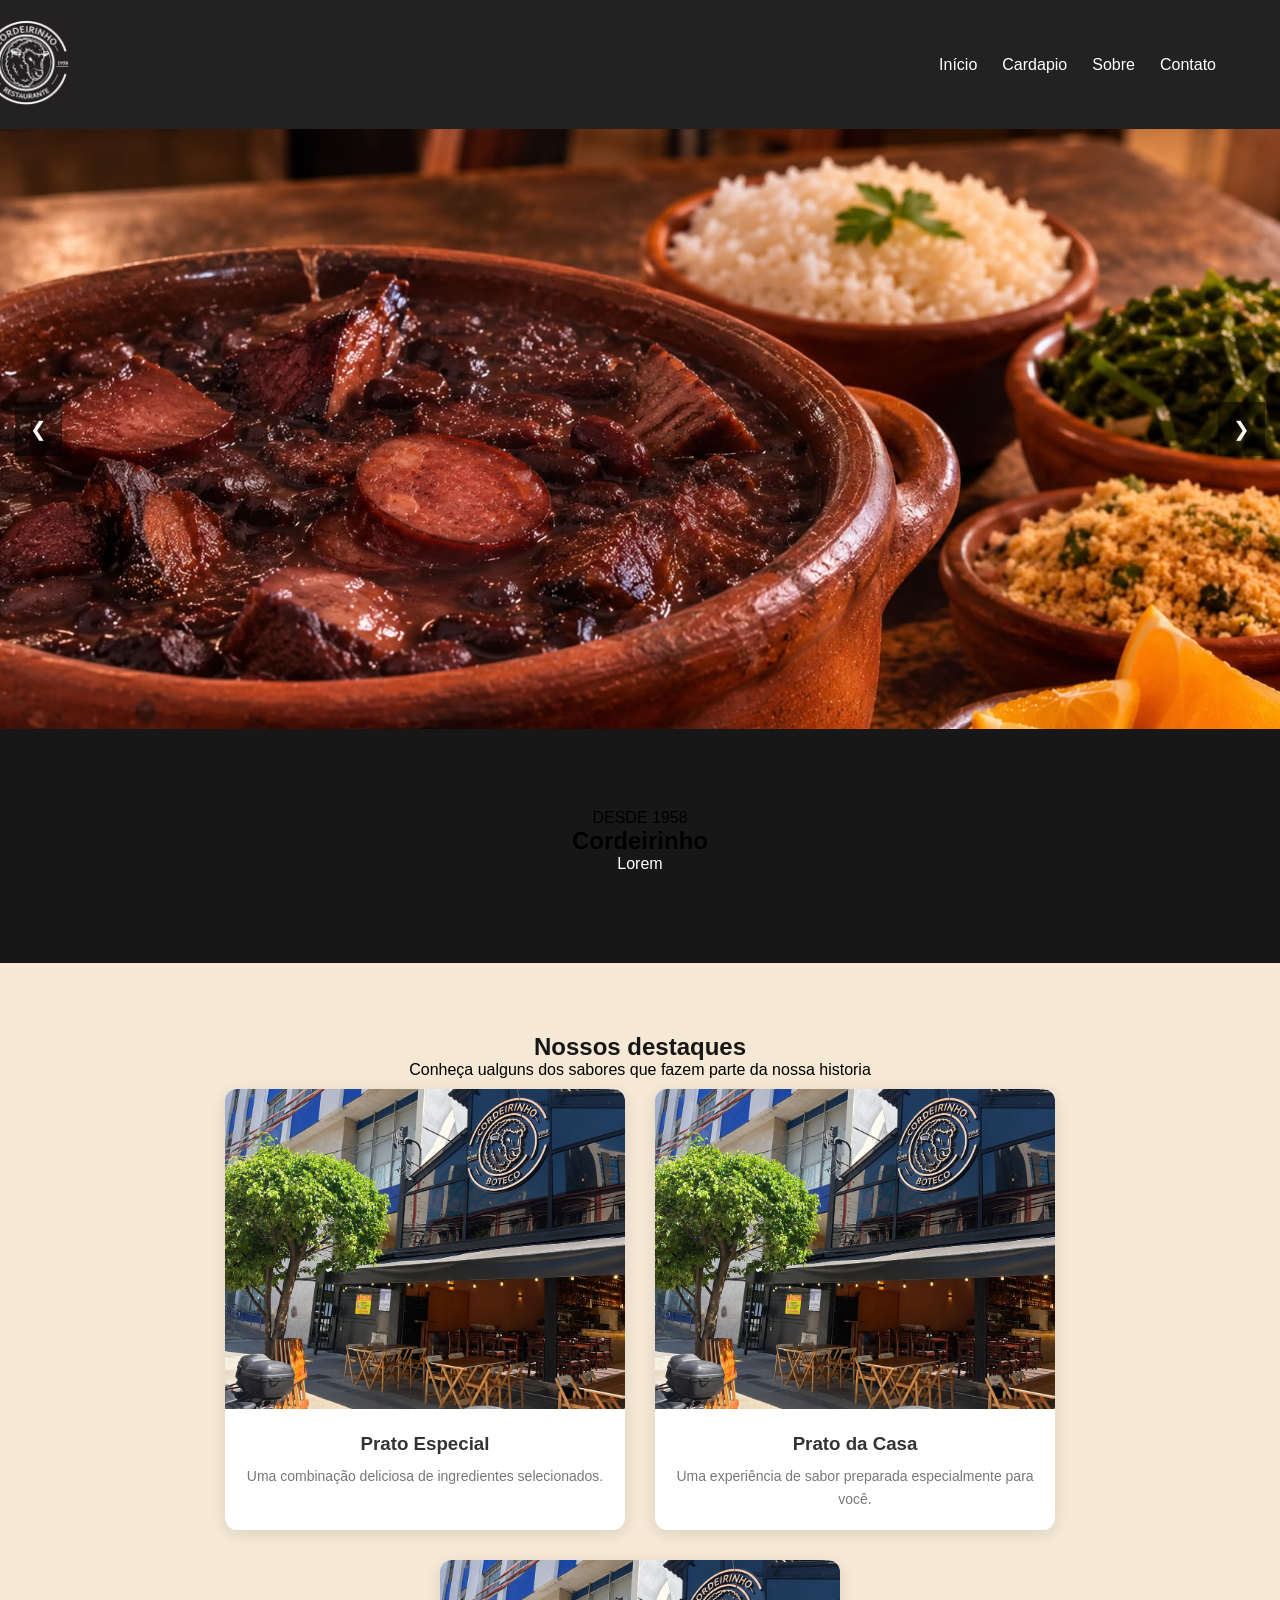
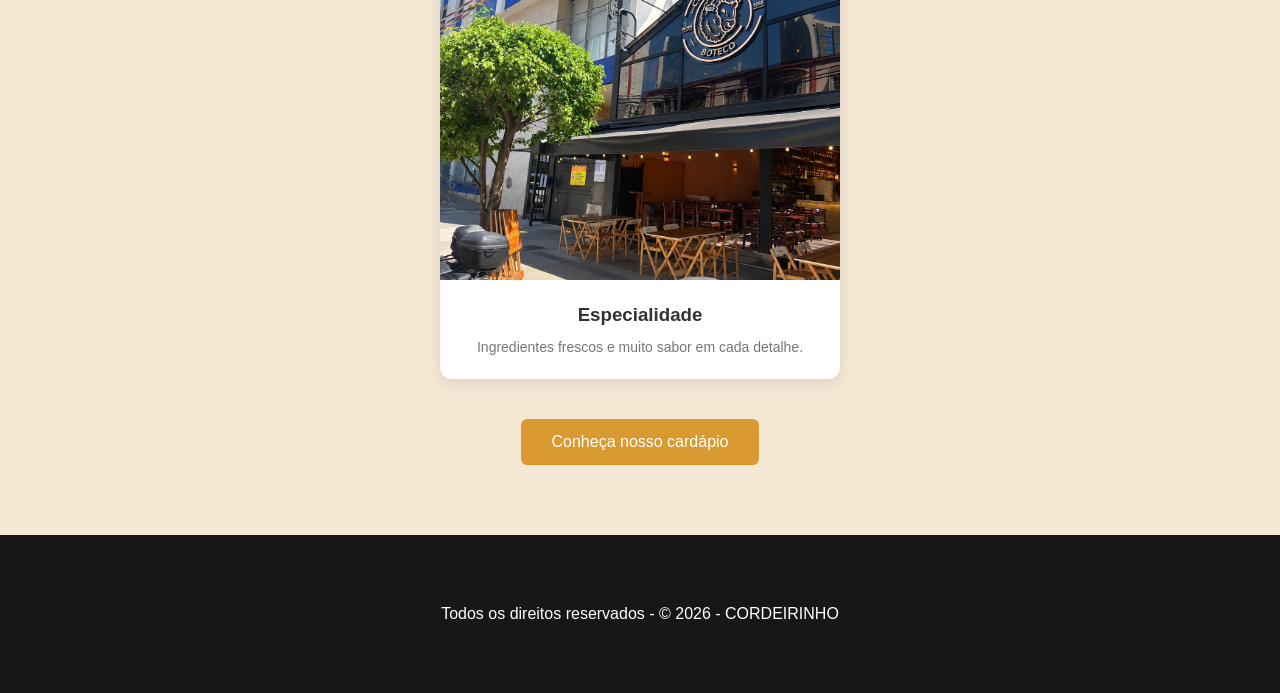
==== index.html @ 6cbd07ed "Merge branch 'main' of https://github.com/kauankfj/projeto_cordeirinho" ====
<!DOCTYPE html>
<html lang="pt-br">
<head>
    <meta charset="UTF-8">
    <meta name="viewport" content="width=device-width, initial-scale=1.0">
    <link rel="icon" type="imagem" href="./img/logo_cordeirinho.jpeg"> <!--icon logo na barra de pesquisa-->
    <link rel="stylesheet" href="./style.css">    <!--link de style css-->
    <title>Cordeirinho</title>
    
</head>
<body>
    <!-- cabeçario da página inicial -->
    <header> <!--cabeçario da página-->
        <div class="logo"> 
            <img src="./img/logo_cordeirinho.jpeg" alt="imagem da logo cordeirinho">
        </div>
            <nav> <!--barra de navegação header-->

                <a href="index.html">Início</a>
                <a href="cardapio.html">Cardapio</a>
                <a href="sobre.html">Sobre</a>
                <a href="contato.html">Contato</a>

            </nav>
    </header>

    <!--BANNER-->


<section class="carrossel">

    <div class="slides">

        <div class="slide ativo">
            <img src="./img/bannerinicio.jpeg" alt="Banner 1">
        </div>

        <div class="slide">
            <img src="./img/banner_meio.png" alt="Banner 2">
        </div>

        <div class="slide">
            <img src="banner3.jpg" alt="Banner 3">
        </div>

    </div>

    <button class="anterior" onclick="mudarSlide(-1)">❮</button>
    <button class="proximo" onclick="mudarSlide(1)">❯</button>

</section>

    <!-- Cardápio -->

    <!--<section id="cardapio" class="cardapio">
       <section>
        <h1>CORDEIRINHO</h1>

       <form id="atendimento">
        <div class="campo">

            <label for="horario">Horario de Atendimento</label>

            <input type="time" id="horario" required>

        </div>
       </form>
       </section>
    </section>-->

    <!-- Sobre nós -->

    
     <section id="sobre" class="sobre">
        <div class="container">

            <span>DESDE 1958</span>

            <h1>
               Cordeirinho
            </h1>

            <p>Lorem</p>
        </div>
     </section>

<section class="pratos-destaques">
    <div class="container">
        <h2>Nossos destaques</h2>
        <p>Conheça ualguns dos sabores que fazem parte da nossa historia</p>
    </div>

       <div class="container-pratos">

        <div class="card-prato">
            <img src="./img/WhatsApp Image 2026-11-12 at 08.37.31.jpeg" alt="Prato especial">
            <div class="info-prato">
                <h3>Prato Especial</h3>
                <p>Uma combinação deliciosa de ingredientes selecionados.</p>
            </div>
        </div>

        <div class="card-prato">
            <img src="./img/WhatsApp Image 2026-11-12 at 08.37.31.jpeg" alt="Prato da casa">
            <div class="info-prato">
                <h3>Prato da Casa</h3>
                <p>Uma experiência de sabor preparada especialmente para você.</p>
            </div>
        </div>

        <div class="card-prato">
            <img src="./img/WhatsApp Image 2026-11-12 at 08.37.31.jpeg" alt="Especialidade">
            <div class="info-prato">
                <h3>Especialidade</h3>
                <p>Ingredientes frescos e muito sabor em cada detalhe.</p>
            </div>
        </div>

    </div>

    <div class="botao-cardapio">
        <a href="cardapio.html">Conheça nosso cardápio</a>
    </div>

</section>



    <script src="./main.js"></script>

       <footer>
        <P>Todos os direitos reservados - © 2026 - CORDEIRINHO</P>
    </footer>
</body>
</html>
---- style.css ----
*{
    padding: 0%;
    margin: 0%;
    box-sizing: border-box;
}

html{
    scroll-behavior: smooth;
}

body{
    font-family: Arial, sans-serif;
}

/* cabeçalho */

header{
    width: 100%;
    
    padding: 20px 5%;

    display: flex;
    
    align-items: center;
    
    justify-content: space-between;

    background-color: #222222;
    
    color: white;

    background-size: contain;

}

header img{
    width: 85px;

    margin-left: -80px;
}

nav{
    display: flex;

    gap: 25px;
}

nav a{
    color: white;

    text-decoration: none;
}

/* banner */

.carrossel {
    width: 100%;
    height: 600px;
    position: relative;
    overflow: hidden;
}

.slides {
    width: 100%;
    height: 100%;
    position: relative;
}

.slide {
    position: absolute;
    width: 100%;
    height: 100%;

    opacity: 0.8;
    visibility: hidden;

    transition: opacity 1s ease-in-out;
}

.slide.ativo {
    opacity: 1;
    visibility: visible;
}

.slide img {
    width: 100%;
    height: 100%;
    object-fit: cover;
}


.carrossel button {
    position: absolute;
    top: 50%;
    transform: translateY(-50%);
    background: rgba(0,0,0,0.5);
    color: white;
    border: none;
    padding: 15px;
    cursor: pointer;
    font-size: 20px;
}

.anterior {
    left: 15px;
}

.proximo {
    right: 15px;
}


/* Botões */

.seta {
    background-color: #373330;
    color: white;

    border: none;
    border-radius: 50%;

    width: 45px;
    height: 45px;

    cursor: pointer;
    font-size: 18px;
    flex-shrink: 0;
}

.seta:hover {
    background-color: #76604b;
}






.banner_conteudo h1{
  color: white;
}

.banner_conteudo p{

    color: #171717;
}

.banner{

    background-image: url(./img/bannerinicio.jpeg);

    width: 100%;

    background-size: cover;
    
    min-height: 500px;

    display: flex;

    align-items: center;

    justify-content: center;

    text-align: center;

    background-color: #D7C5A5;

    padding: 40px 20px;

    background-repeat: no-repeat;
}

.banner h1{
    font-size: 45px;

    margin-bottom: 15px;
}

.banner p{
    margin-bottom: 25px;
}


.historia {
    width: 100%;
    min-height: 780px;
    background-color: #f3f0e5;

    display: flex;
    align-items: center;

    position: relative;
}

/* Retângulo escuro */

.historia-fundo {
    width: 65%;
    height: 750px;
    background-color: #31261f;

    margin-left: 5%;
    position: relative;
}

/* Textos */

.historia-texto {
    width: 45%;
    padding: 45px 0 0 70px;
    color: white;
}

.historia-texto span {
    letter-spacing: 5px;
    font-size: 14px;
}

.historia-texto h1 {
    font-size: 40px;
    font-weight: 400;
    line-height: 1.15;
    margin: 20px 0;
}

.historia-texto p {
    font-size: 16px;
    line-height: 1.8;
}

/* Imagem sobreposta */

.historia-imagem {
    width: 42%;
    position: absolute;

    right: 0;
    top: 50%;
    transform: translateY(-50%);

    z-index: 2;
}

.historia-imagem img {
    width: 100%;
    height: 515px;
    object-fit: cover;
    display: block;
}


.pratos-destaques{

    padding: 70px 8%;

    background-color: #f5e8d5;

    text-align: center;

}

.titulo-pratos h2 {
    font-size: 32px;
    color: #333;
    margin-bottom: 10px;
}

.titulo-pratos p {
    color: #777;
    margin-bottom: 40px;
}

.container-pratos {
    display: flex;
    justify-content: center;
    gap: 30px;
    flex-wrap: wrap;
}

.card-prato {
    width: 400px;
    background: white;
    border-radius: 12px;
    overflow: hidden;
    box-shadow: 0 4px 15px rgba(0,0,0,0.10);
    transition: transform 0.3s ease;
}

.card-prato:hover {
    transform: translateY(-8px);
}

.card-prato img {
    width: 100%;
    height: 320px;
    object-fit: cover;
}

.info-prato {
    padding: 20px;
}

.info-prato h3 {
    color: #333;
    margin-bottom: 10px;
}

.info-prato p {
    color: #777;
    font-size: 14px;
    line-height: 1.6;
}

.botao-cardapio {
    margin-top: 40px;
}

.botao-cardapio a {
    display: inline-block;
    background-color: #d99a32;
    color: white;
    text-decoration: none;
    padding: 14px 30px;
    border-radius: 6px;
    transition: 0.3s;
}

.botao-cardapio a:hover {
    background-color: #a77526;
}

.container{
 margin-bottom: 10px;   
}


/* 
.agendamento a{

    display: inline-flex;
   align-items: center;
   justify-content: center;
   white-space: nowrap;
   flex-shrink: 0;

   width: auto;
   min-width: 100px;
   height: 42px;
   padding: 0 18px;

   background-color: #159BC5;
   color: white;
   text-decoration: none;
   border-radius: 8px;

   font-size: 15px;
   font-weight: bold;
   transition: 0.3s;

}

.agendamento a:hover{
   background-color: #08749F;
}




.formulario {
    width: 100%;
    max-width: 600px;
    padding: 35px;
    background-color: aliceblue;
    border-radius: 18px;
    box-shadow: 0 5px 20px rgba(0, 0, 0, 0.08);
    box-sizing: border-box;
}

.formulario h1 {
    font-size: 28px;
    color: #159BC5;
    text-align: center;
    margin-bottom: 30px;
}

*/

#foto_historia{
    width: 400px;

    height: 400px;

    margin-top: -100px;

    margin-left: 300px;

    z-index: initial;
}

/* BOTÃO */
.formulario button {
    width: 100%;
    padding: 15px;
    border: none;
    border-radius: 8px;
    background-color: #feffff;
    color: white;
    font-size: 16px;
    font-weight: bold;
    cursor: pointer;
    transition: 0.3s;
}

.formulario button:hover {
    background-color: #056487;
} */



.botao{
    display: inline-block;

    padding: 15px 25px;

    background-color: #252525;

    color: white;

    text-decoration: none;

    border-radius: 5px;

    text-decoration: none;

    cursor: pointer;
}

#botao_fale_conosco a{
    color: white;

    text-decoration: none;
}

.container.historia{
    
    display: inline-block;

    padding: 15px 25px;

    background-color: #252525;

    color: white;

    text-decoration: none;

    border-radius: 5px;

    text-decoration: none;

    cursor: pointer;

    margin: 15px;

}

/* cardapio */

.cardapio{
    padding: 70px 5%;

    background-color: #333333;

    text-align: center;
}

.banner a{
    color: white;

    text-decoration: none;
}



.produtos{
    display: flex;

    justify-content: center;

    gap: 30px;

   
}

.produto{
    width: 100%;
}

.produto p{
    color: white;
}

.produto h3{
    color: white;

    font-size: 30px;
}

.cardapio h2{
    color: white;

    font-size: 40px;

    padding: 20px;
}

.produto img{
    width: 100%;

    justify-content: center;

    align-items: center;

    position: relative;

    border-radius: 10px;
}

/* sobre*/

.sobre{
    padding: 80px 5%;

    text-align: center;

    background-color:   #171717;
}

.sobre p{
    color: white;
}

.sobre h2{ 
    color: white;
}

/* contato */

.contato{
    padding: 70px 5%;

    text-align: center;

    background-color: #E5D8C4;

    color: white;
}

.contato p, h2{
    color: #171717;
}

.contato a{
    color: #9c650d;
}

.botao_fale_conosco{

    display: inline-block;

    padding: 15px 25px;

    background-color: #252525;

    color: white;

    text-decoration: none;

    border-radius: 5px;

    text-decoration: none;

    cursor: pointer;

    margin: 15px;
}

.mapa {

    max-width: 1000px;
   
    margin: auto;
   
    border-radius: 15px;
   
    overflow: hidden;
   
    box-shadow: 5px 6px 22px rgba(0, 0, 0, 0.1);

}

.mapa iframe {
    display: block;
    width: 100%;
    height: 400px;
}

/* footer */

footer{
    padding: 70px 5%;

    text-align: center;

    background-color: #171717;

    color: white;
}

@media (max-width: 768px) {
    .slides img {
        height: 280px;
    }

    .carrossel {
        width: 95%;
        gap: 8px;
    }
}
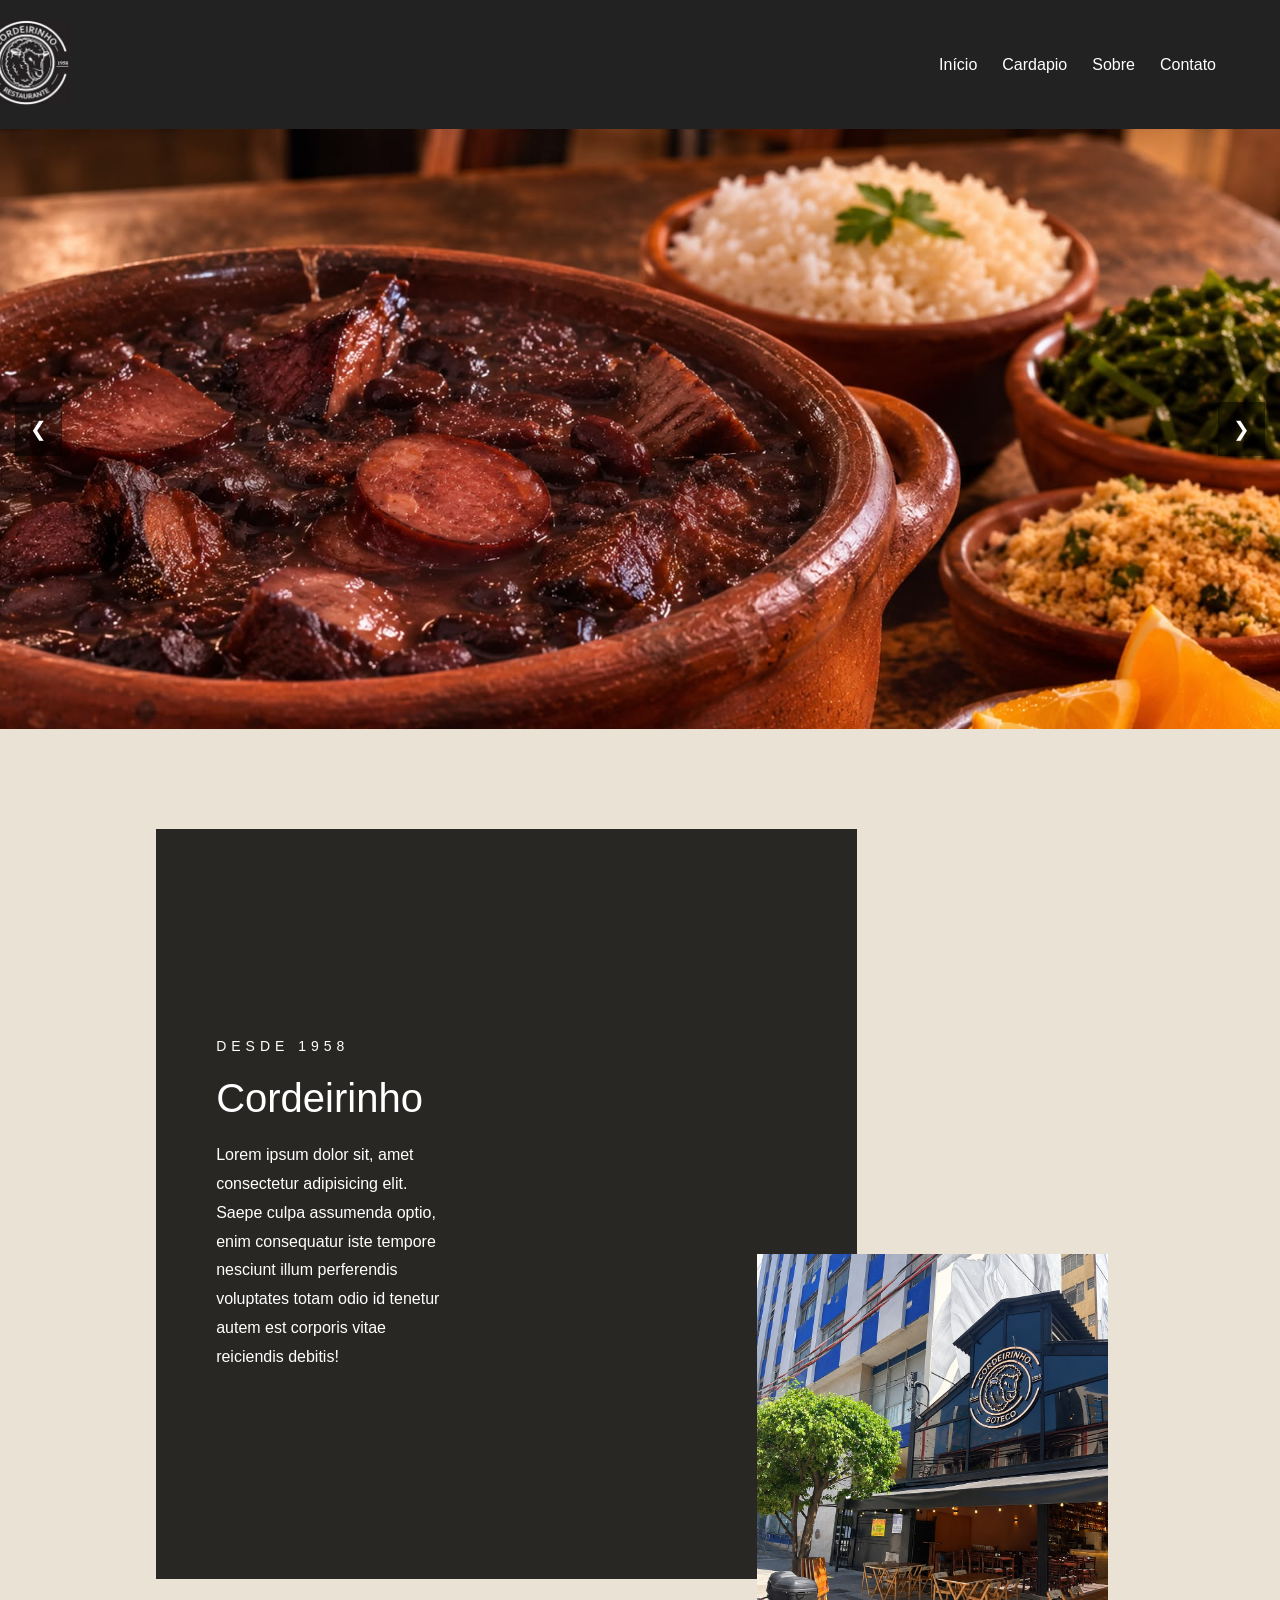
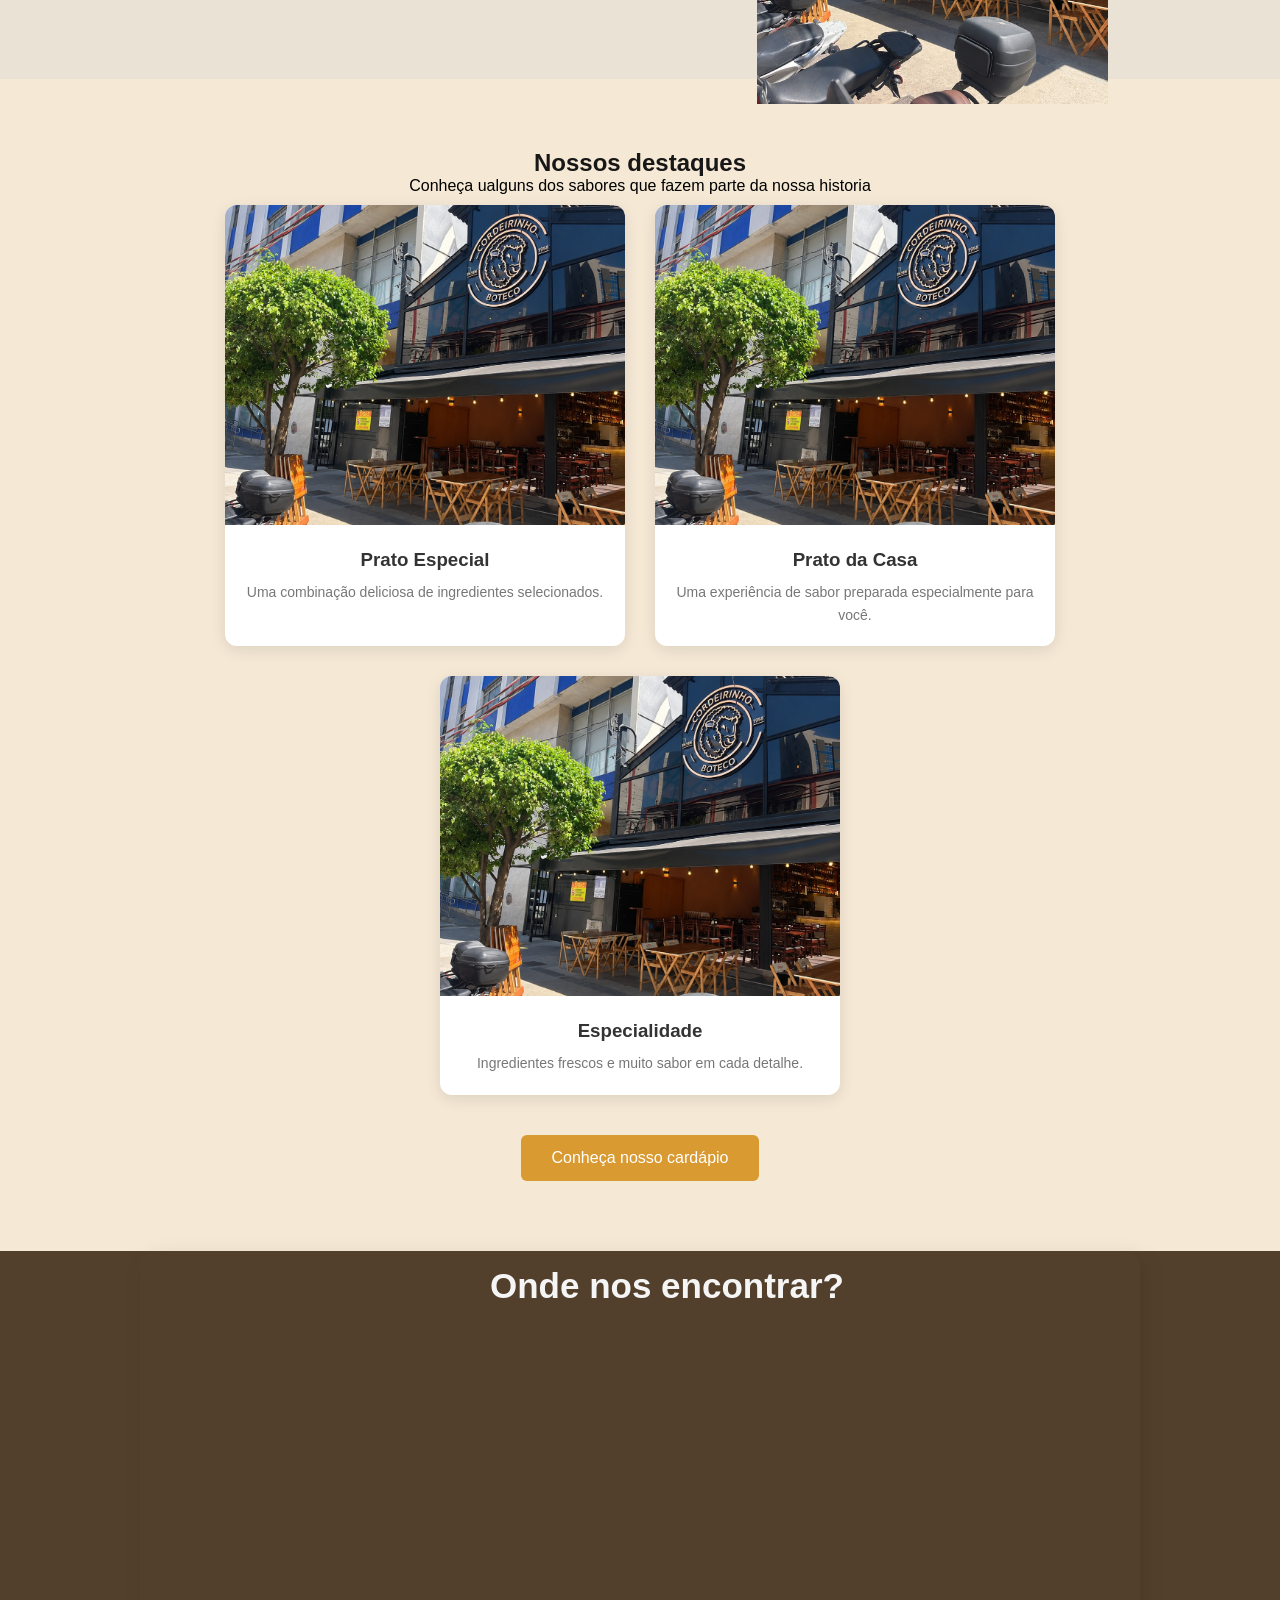
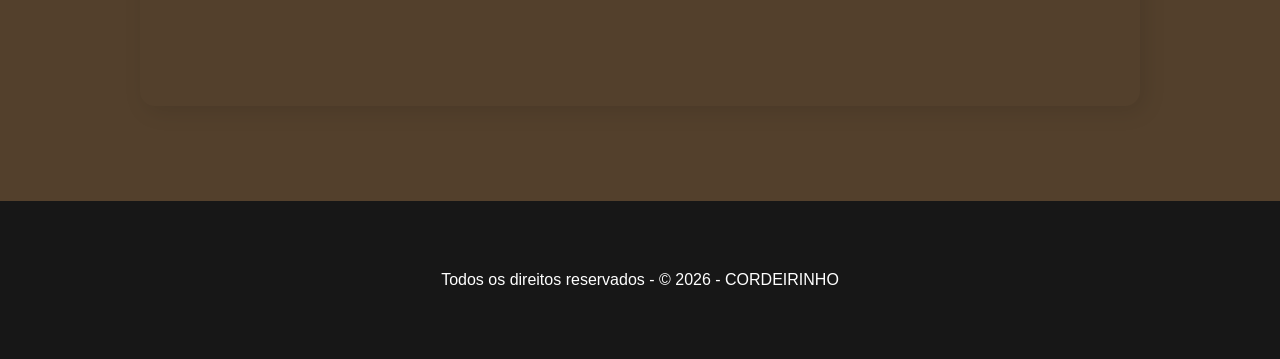
==== commit 892ccf86: "aa" ====
--- a/index.html
+++ b/index.html
@@ -70,19 +70,30 @@
 
     <!-- Sobre nós -->
 
+    <section class="historia">
+
+        <div class="historia-fundo">
+            <div class="historia-texto">
     
-     <section id="sobre" class="sobre">
-        <div class="container">
-
-            <span>DESDE 1958</span>
-
-            <h1>
-               Cordeirinho
-            </h1>
-
-            <p>Lorem</p>
+                <span>DESDE 1958</span>
+    
+                <h1>
+                   Cordeirinho
+                </h1>
+    
+                <p>
+                   Lorem ipsum dolor sit, amet consectetur adipisicing elit. Saepe culpa assumenda optio, enim consequatur iste tempore nesciunt illum perferendis voluptates totam odio id tenetur autem est corporis vitae reiciendis debitis!
+                </p>
+    
+            </div>
         </div>
-     </section>
+    
+        <div class="historia-imagem">
+            <img src="./img/WhatsApp Image 2026-11-12 at 08.37.31.jpeg"
+                 alt="frente da cordeirinho">
+        </div>
+    
+    </section>
 
 <section class="pratos-destaques">
     <div class="container">
@@ -124,6 +135,16 @@
 
 </section>
 
+<section class="container-mapa">
+   
+    
+<div class="mapa">
+    <h2>Onde nos encontrar?</h2>
+    <iframe src="https://www.google.com/maps/embed?pb=!1m18!1m12!1m3!1d3657.010070988136!2d-46.69447402466975!3d-23.56808177879515!2m3!1f0!2f0!3f0!3m2!1i1024!2i768!4f13.1!3m3!1m2!1s0x94ce570a827a067f%3A0x2717fdcc9eff435c!2sCordeirinho!5e0!3m2!1spt-BR!2sbr!4v1795001915407!5m2!1spt-BR!2sbr" width="600" height="450" style="border:0;" allowfullscreen="" loading="lazy" referrerpolicy="strict-origin-when-cross-origin"></iframe>
+
+ </div>
+
+</section>
 
 
     <script src="./main.js"></script>
--- a/style.css
+++ b/style.css
@@ -582,6 +582,64 @@
     cursor: pointer;
 
     margin: 15px;
+}
+
+.historia {
+    width: 100%;
+    padding: 100px 8%;
+    background-color: #e9e2d5;
+    height: 100%;
+}
+
+.historia-fundo {
+    width: 100%;
+    min-height: 400px;
+    background-color: #292724;
+    position: relative;
+    display: flex;
+    align-items: center;
+}
+
+.historia-texto {
+    width: 50%;
+    padding: 60px;
+    color: white;
+}
+
+.historia-texto h2 {
+    font-size: 38px;
+    margin-bottom: 20px;
+}
+
+.historia-texto p {
+    font-size: 16px;
+    line-height: 1.8;
+}
+
+.historia-imagem {
+    width: 50%;
+    height: 450px;
+    position: relative;
+    margin-right: -30px;
+    margin-top: 100px;
+}
+
+.historia-imagem img {
+    width: 100%;
+    height: 100%;
+    object-fit: cover;
+    margin-top: 450px;
+    margin-left: -100px;
+}
+
+
+
+.container-mapa{
+    background-color: #53402c;
+
+    width: 100%;
+
+    height: 550px;
 }
 
 .mapa {
@@ -598,11 +656,22 @@
 
 }
 
+.mapa h2{
+
+    margin-top: 15px;
+    margin-left: 350px;
+
+    color: whitesmoke;
+
+    font-size: 35px;
+}
+
 .mapa iframe {
     display: block;
     width: 100%;
     height: 400px;
 }
+
 
 /* footer */
 
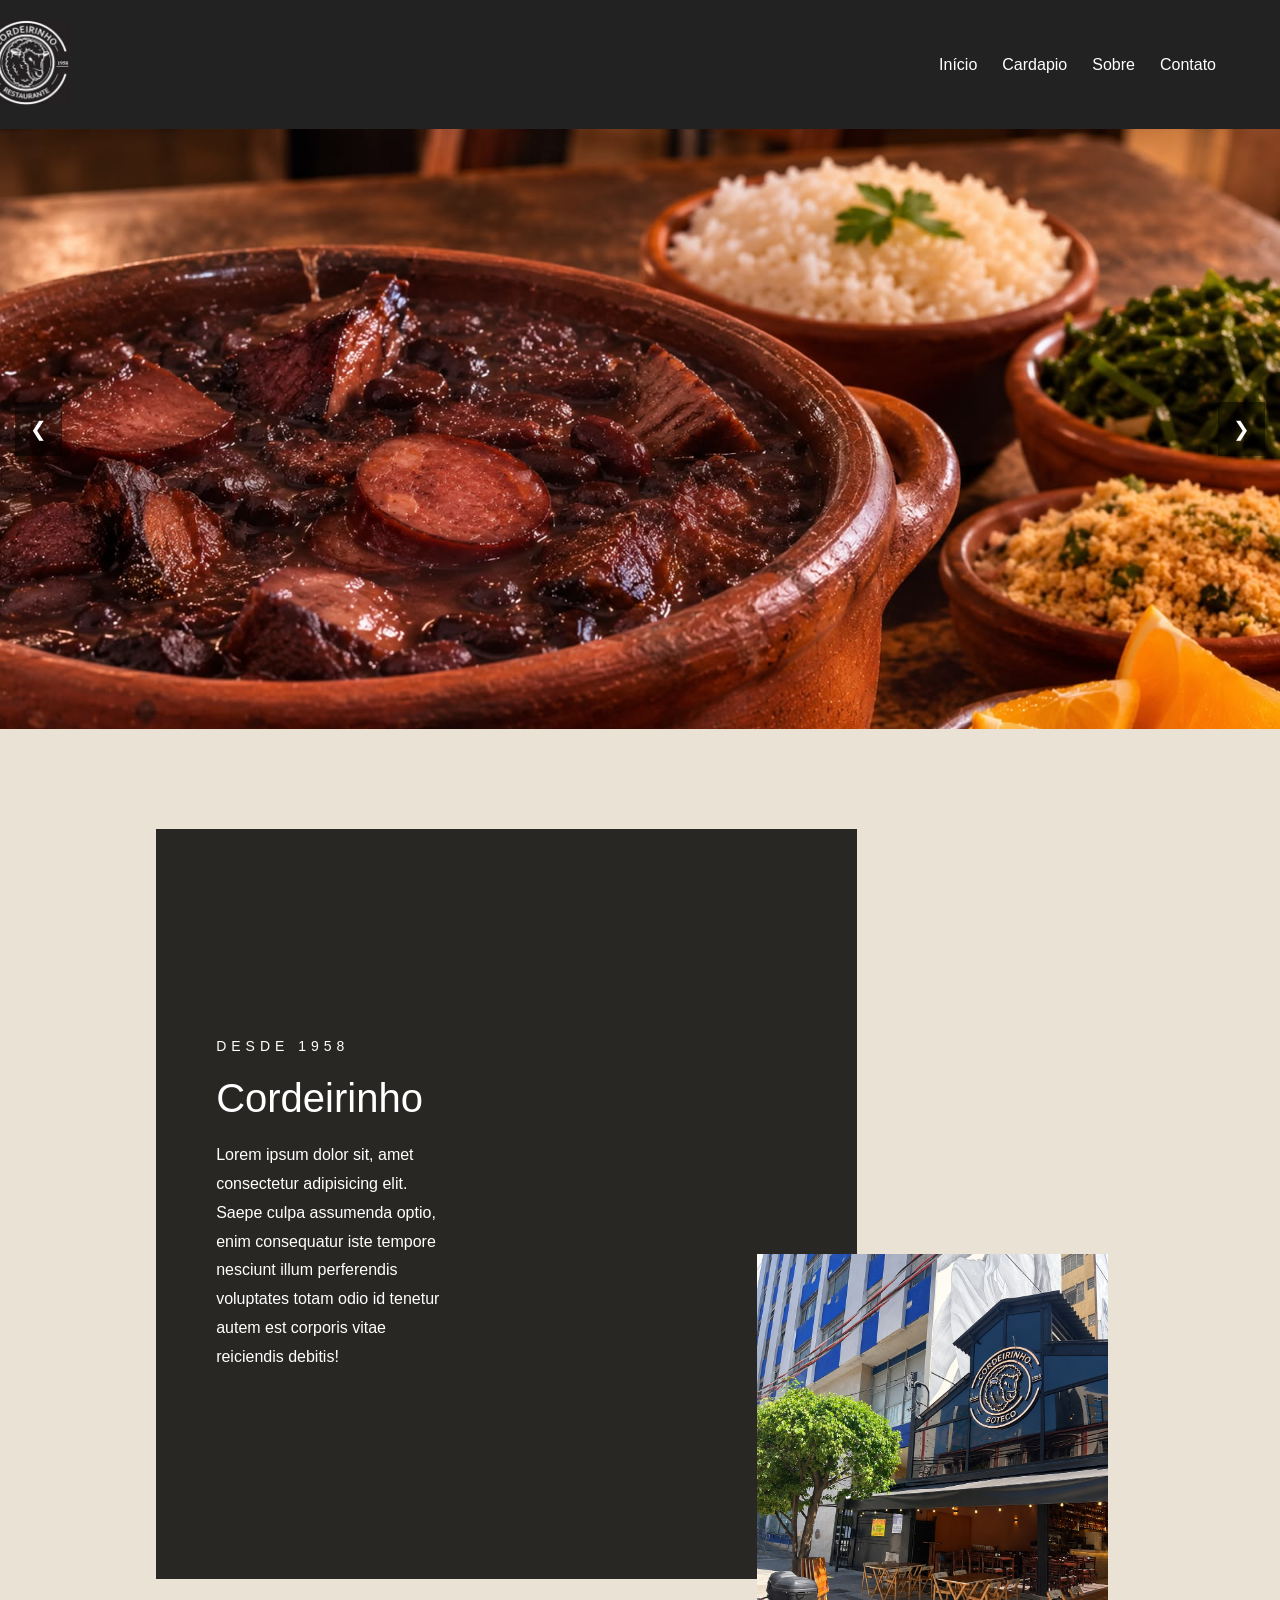
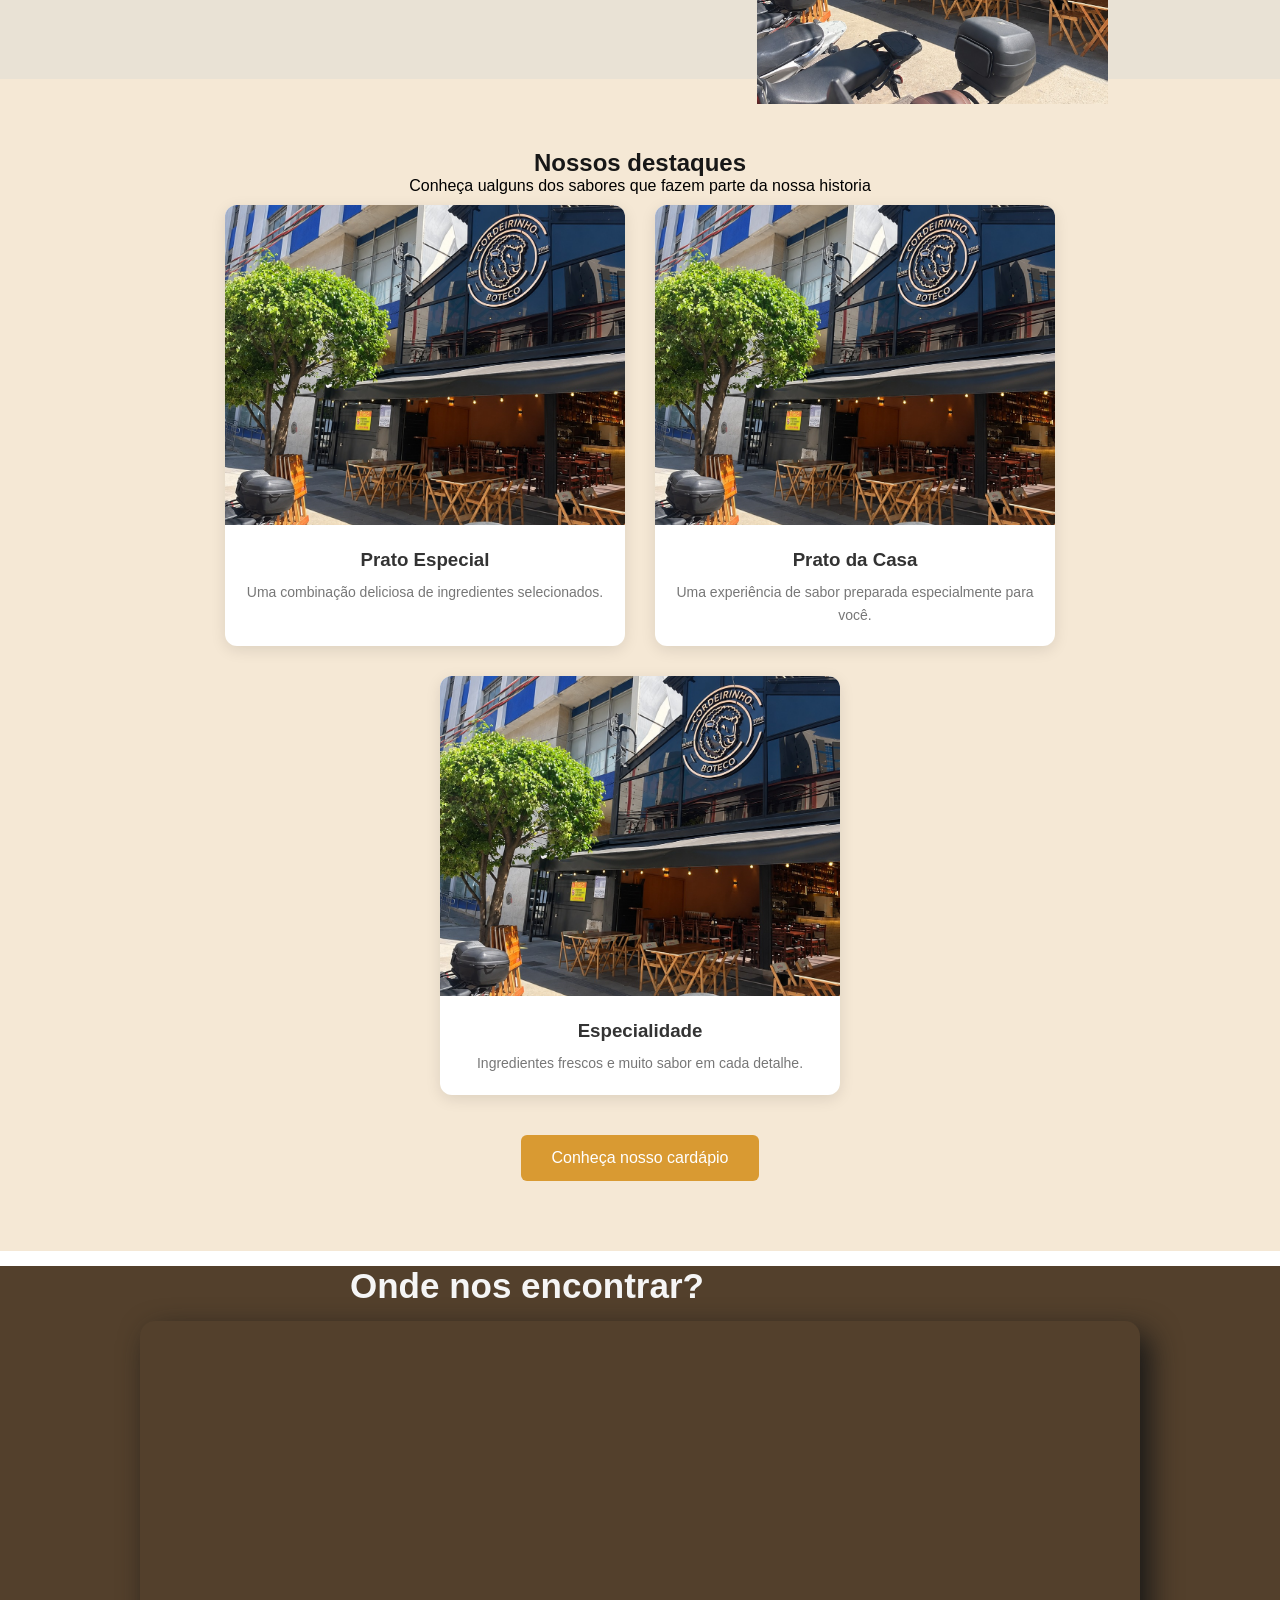
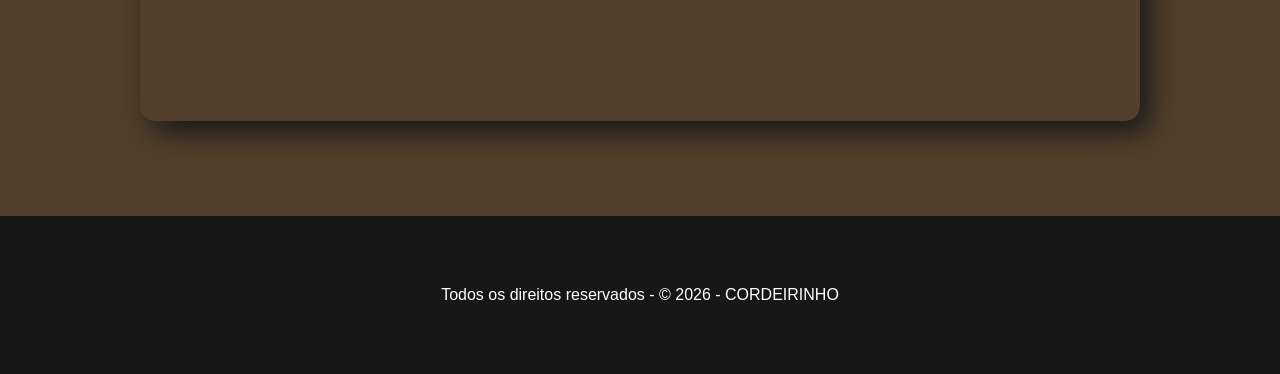
==== commit 107d6a91: "ab" ====
--- a/index.html
+++ b/index.html
@@ -137,9 +137,9 @@
 
 <section class="container-mapa">
    
+    <h2>Onde nos encontrar?</h2> 
+<div class="mapa">
     
-<div class="mapa">
-    <h2>Onde nos encontrar?</h2>
     <iframe src="https://www.google.com/maps/embed?pb=!1m18!1m12!1m3!1d3657.010070988136!2d-46.69447402466975!3d-23.56808177879515!2m3!1f0!2f0!3f0!3m2!1i1024!2i768!4f13.1!3m3!1m2!1s0x94ce570a827a067f%3A0x2717fdcc9eff435c!2sCordeirinho!5e0!3m2!1spt-BR!2sbr!4v1795001915407!5m2!1spt-BR!2sbr" width="600" height="450" style="border:0;" allowfullscreen="" loading="lazy" referrerpolicy="strict-origin-when-cross-origin"></iframe>
 
  </div>
--- a/style.css
+++ b/style.css
@@ -184,7 +184,7 @@
 .historia {
     width: 100%;
     min-height: 780px;
-    background-color: #f3f0e5;
+    background-color: #292724;
 
     display: flex;
     align-items: center;
@@ -652,12 +652,16 @@
    
     overflow: hidden;
    
-    box-shadow: 5px 6px 22px rgba(0, 0, 0, 0.1);
-
-}
-
-.mapa h2{
-
+    box-shadow: 10px 12px 30px #171717;
+
+}
+
+.container-mapa h2{
+    position: relative;
+    justify-content: center;
+    align-items: center;
+    margin-bottom: 15px;
+    max-width: 1000px;
     margin-top: 15px;
     margin-left: 350px;
 
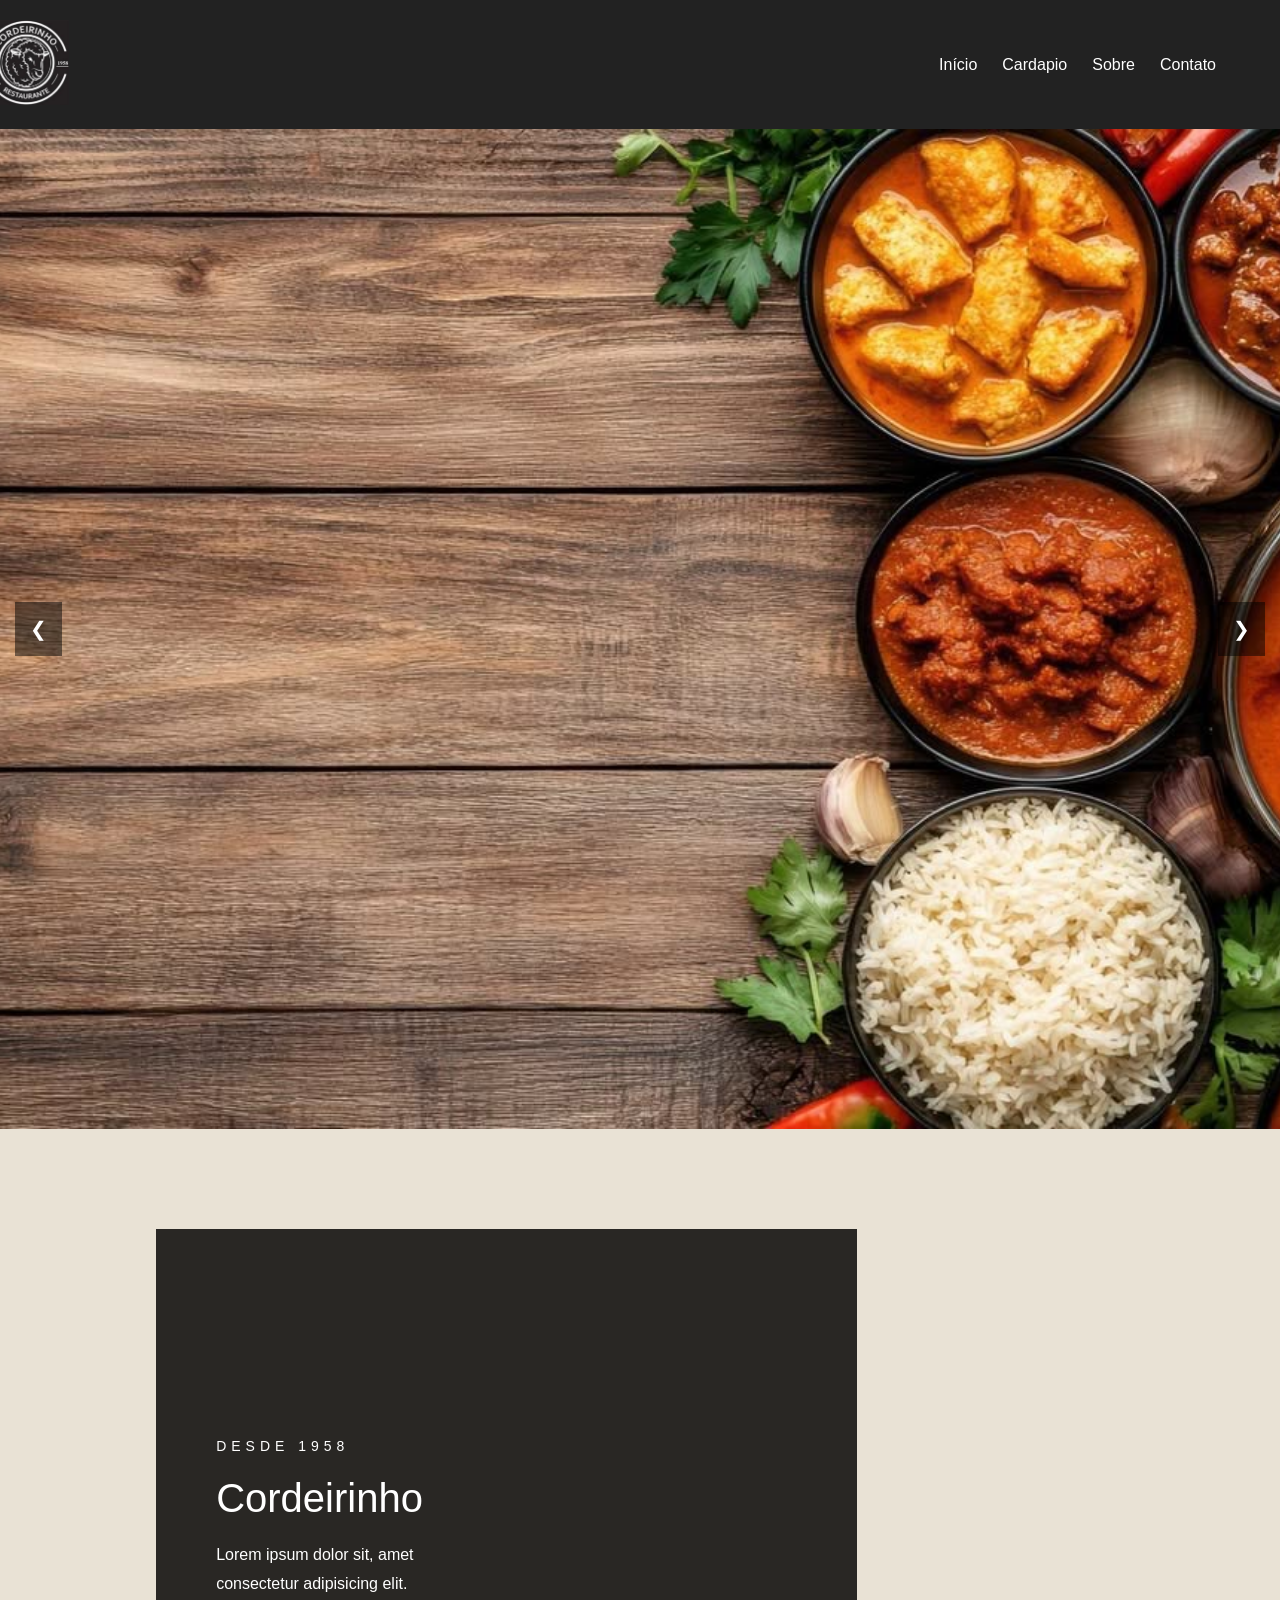
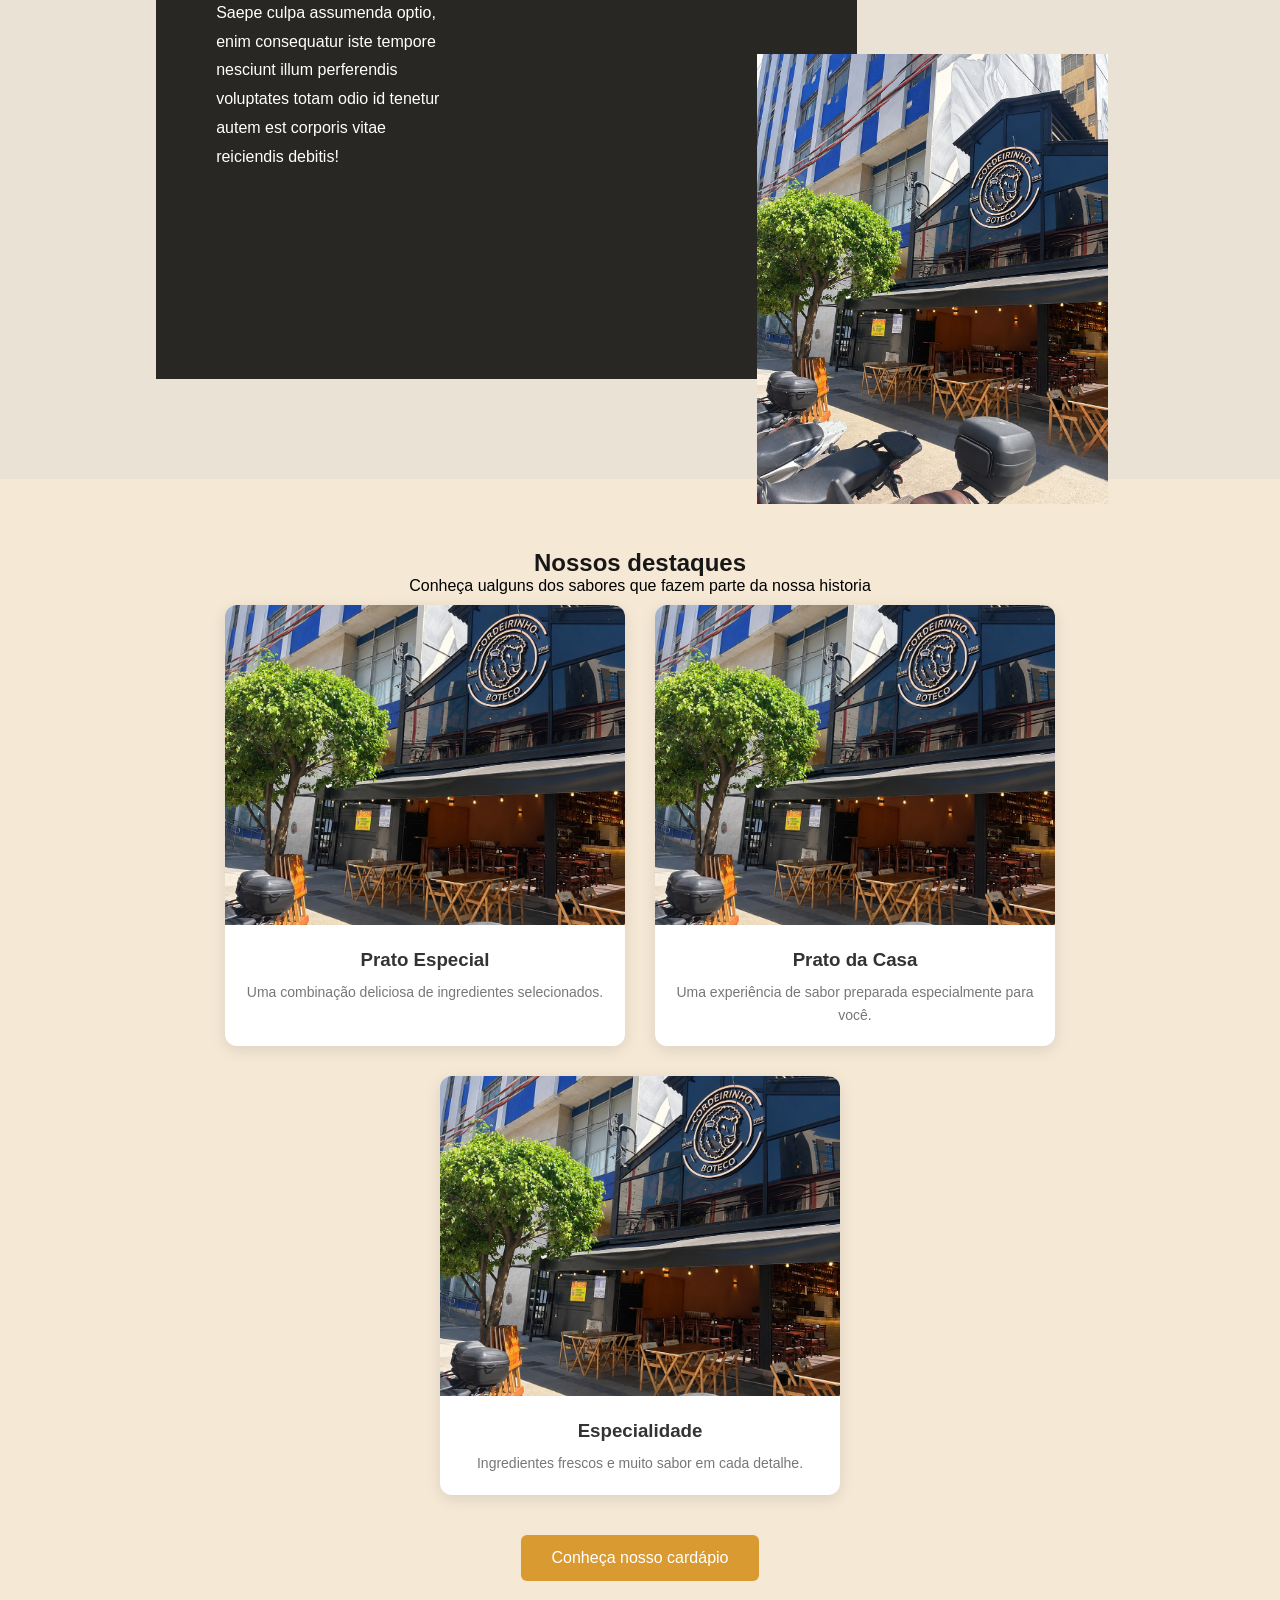
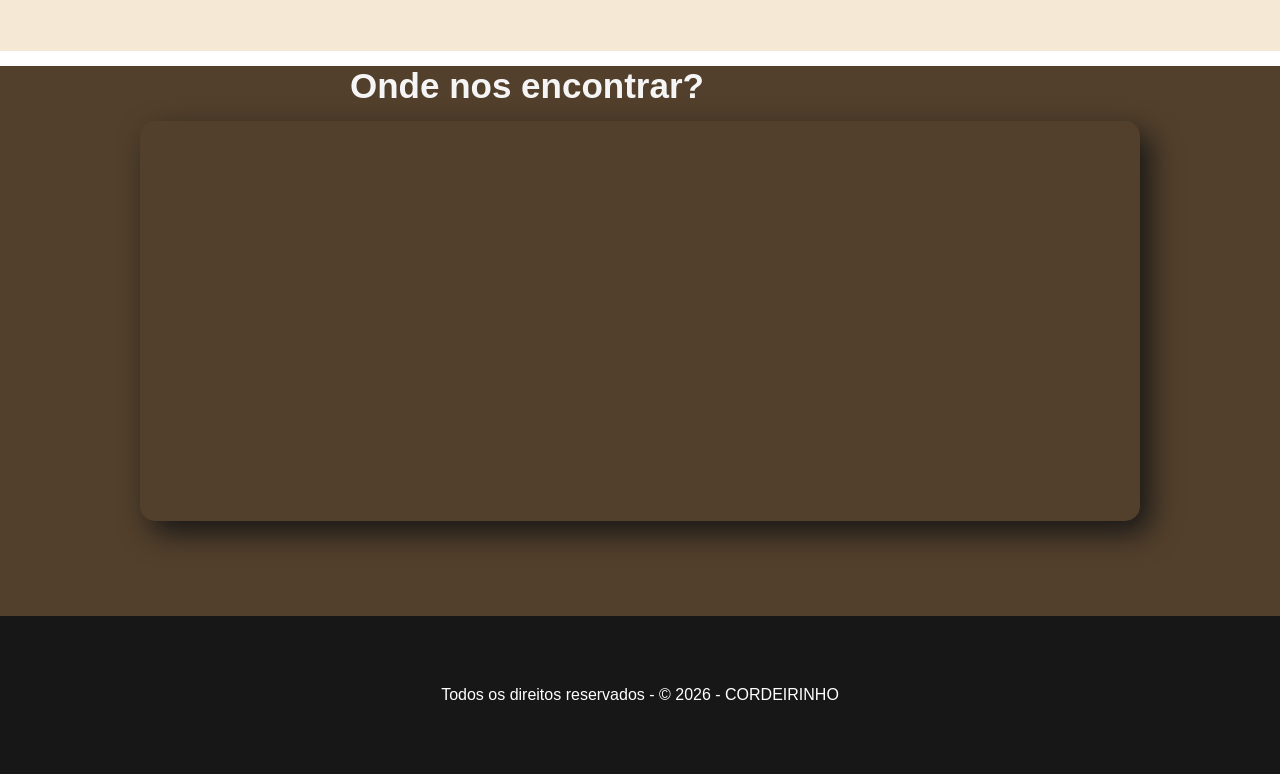
==== commit c429cfe7: "banner inicio" ====
--- a/index.html
+++ b/index.html
@@ -36,11 +36,11 @@
         </div>
 
         <div class="slide">
-            <img src="./img/banner_meio.png" alt="Banner 2">
+            <img src="./img/bannerinicio03.jpeg" alt="Banner 2">
         </div>
 
         <div class="slide">
-            <img src="banner3.jpg" alt="Banner 3">
+            <img src="./img/bannerinicio02.jpeg" alt="Banner 3">
         </div>
 
     </div>
--- a/style.css
+++ b/style.css
@@ -86,6 +86,10 @@
     width: 100%;
     height: 100%;
     object-fit: cover;
+}
+
+.carrossel{
+   height: 1000px;
 }
 
 
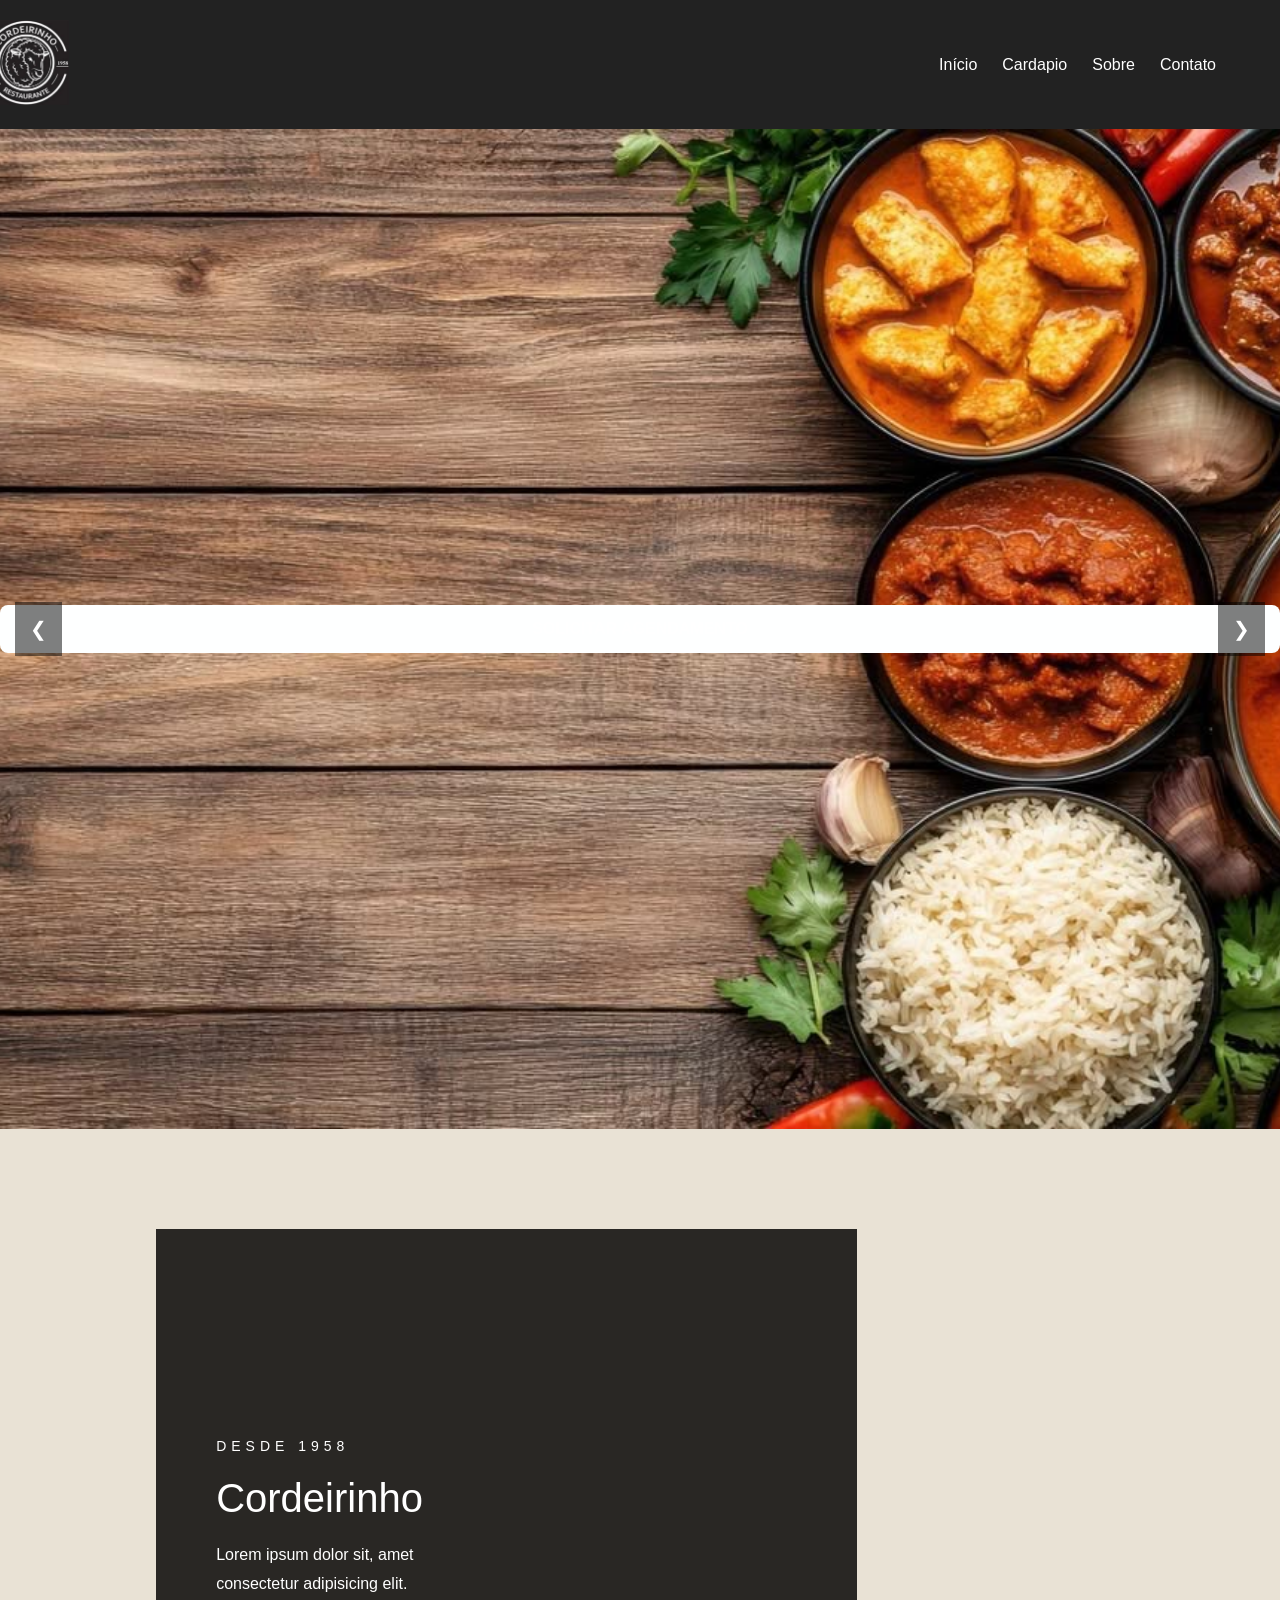
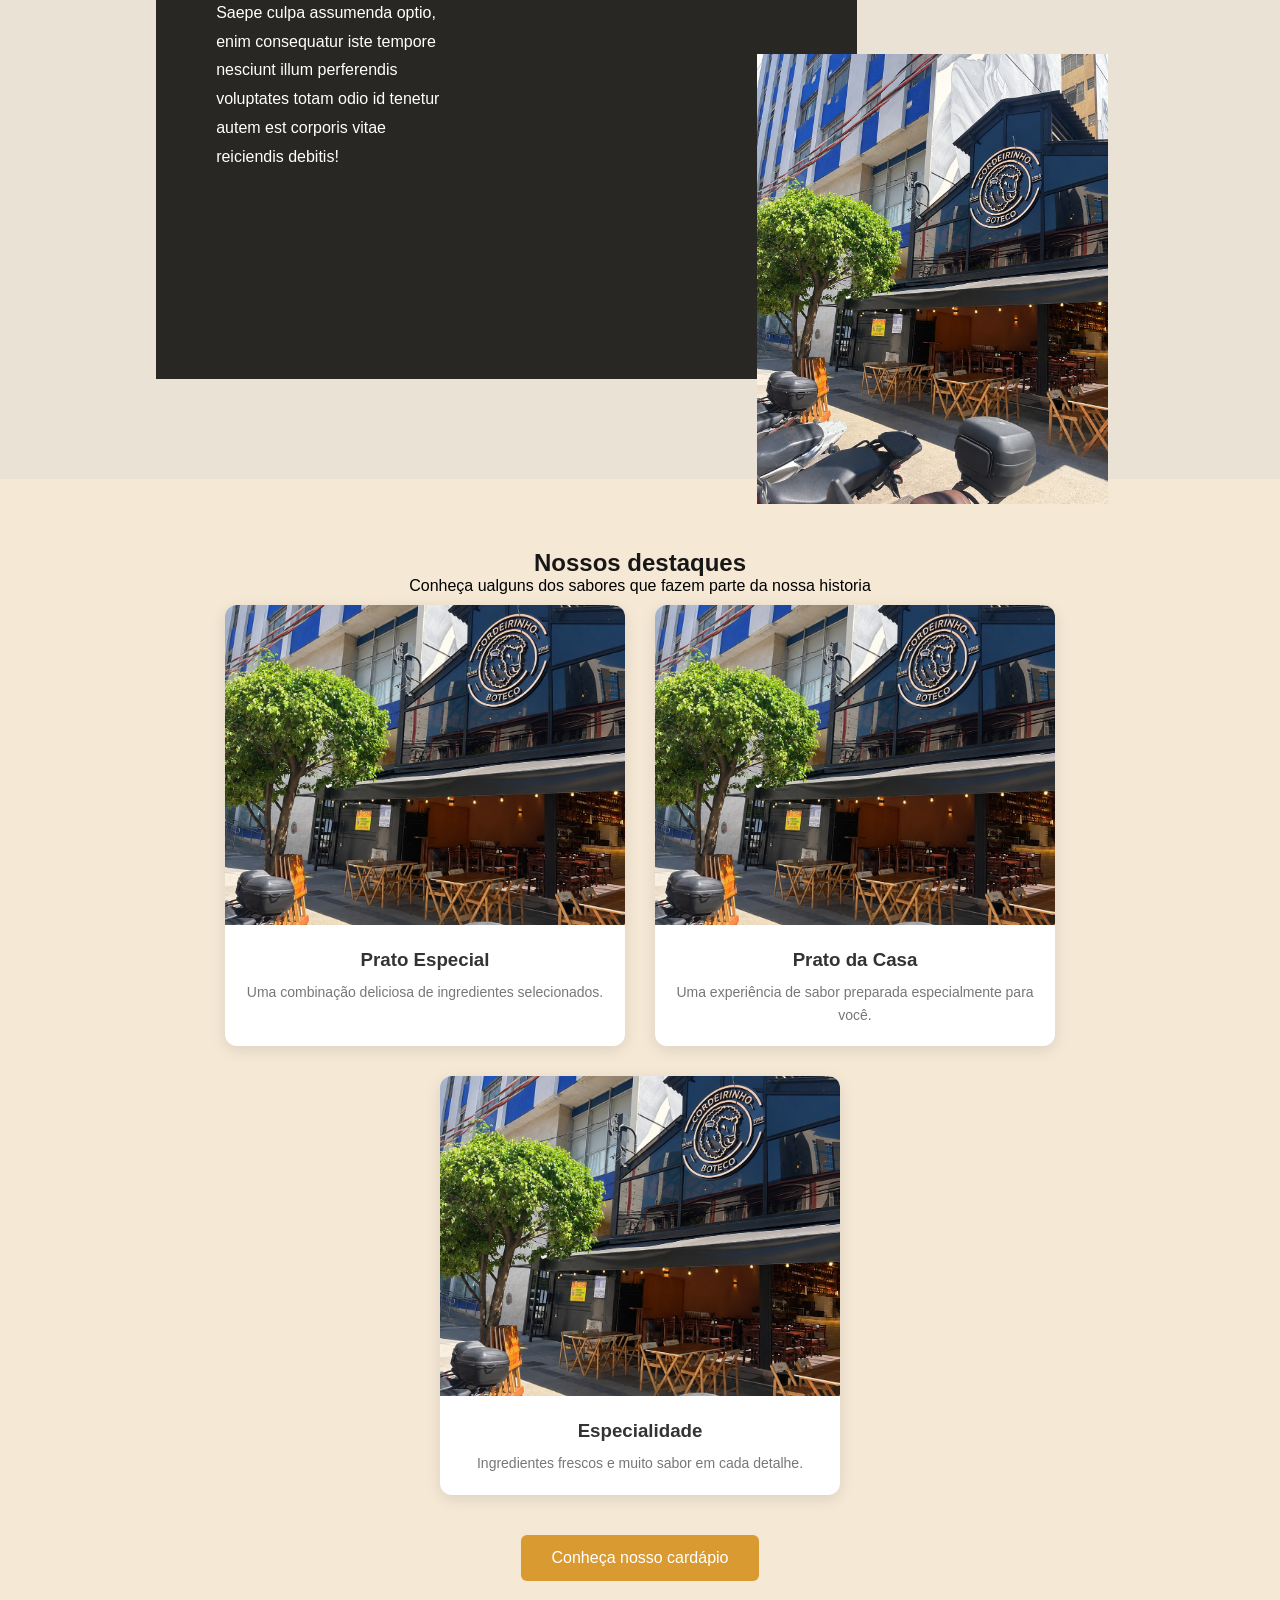
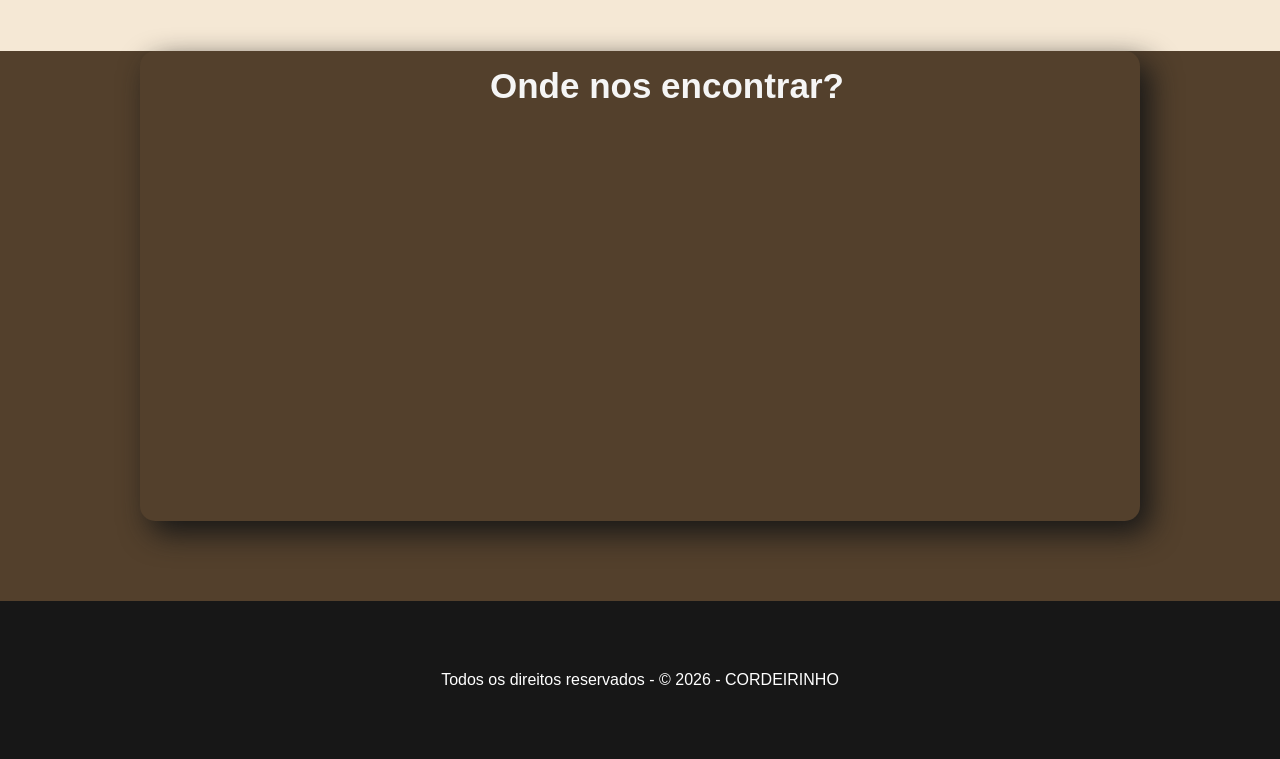
==== commit b21f1142: "aa" ====
--- a/index.html
+++ b/index.html
@@ -43,6 +43,63 @@
             <img src="./img/bannerinicio02.jpeg" alt="Banner 3">
         </div>
 
+    <section class="container">
+         <div class="formulario">
+
+        <h1>BAZAR AUXILIADORA</h1>
+
+        <form id="atendimento">
+
+            <!-- CAMPO DE PREENCHIMENTO DE NOME -->
+            <div class="campo">
+                <label for="nome">Nome Completo:</label>
+                <input type="text" id="nome" placeholder="Digite seu nome" required>
+            </div>
+
+            <!-- CAMPO DE PREENCHIMENTO DE NUMERO -->
+            <div class="campo">
+                <label for="telefone">Whatsapp</label>
+                <input type="tel" id="telefone" placeholder="(11) 99999-9999" required>
+            </div>
+
+            <!-- CAMPO DE SERVIÇOS -->
+            <div class="campo">
+                <label for="servicos">Escolha seu Serviço</label>
+
+                <select name="servicos" id="servicos" required>
+                    <option value="">Selecione uma opção</option>
+                    <option value="impressao">IMPRESSÃO</option>
+                    <option value="digitacao">DIGITAÇÃO</option>
+                    <option value="contrato">CONTRATOS</option>
+                    <option value="plastificacao">PLASTIFICAÇÃO</option>
+                </select>
+            </div>
+
+            <!-- CAMPO DE DATA -->
+            <div class="campo">
+                <label for="data">Data de atendimento</label>
+                <input type="date" id="data" required>
+            </div>
+
+            <!-- CAMPO DE HORARIO -->
+            <div class="campo">
+                <label for="horario">Horário de Atendimento</label>
+                <input type="time" id="horario" required>
+            </div>
+
+            <!-- OBSERVAÇÕES -->
+            <div class="campo">
+                <label for="mensagens">Deixe sua observação</label>
+                <textarea id="mensagens" placeholder="Digite sua observação"></textarea>
+            </div>
+
+            <button type="submit">SOLICITAR AGENDAMENTO</button>
+
+        </form>
+
+    </div>
+    </section>    
+
     </div>
 
     <button class="anterior" onclick="mudarSlide(-1)">❮</button>
@@ -137,9 +194,9 @@
 
 <section class="container-mapa">
    
-    <h2>Onde nos encontrar?</h2> 
+    
 <div class="mapa">
-    
+    <h2>Onde nos encontrar?</h2>
     <iframe src="https://www.google.com/maps/embed?pb=!1m18!1m12!1m3!1d3657.010070988136!2d-46.69447402466975!3d-23.56808177879515!2m3!1f0!2f0!3f0!3m2!1i1024!2i768!4f13.1!3m3!1m2!1s0x94ce570a827a067f%3A0x2717fdcc9eff435c!2sCordeirinho!5e0!3m2!1spt-BR!2sbr!4v1795001915407!5m2!1spt-BR!2sbr" width="600" height="450" style="border:0;" allowfullscreen="" loading="lazy" referrerpolicy="strict-origin-when-cross-origin"></iframe>
 
  </div>
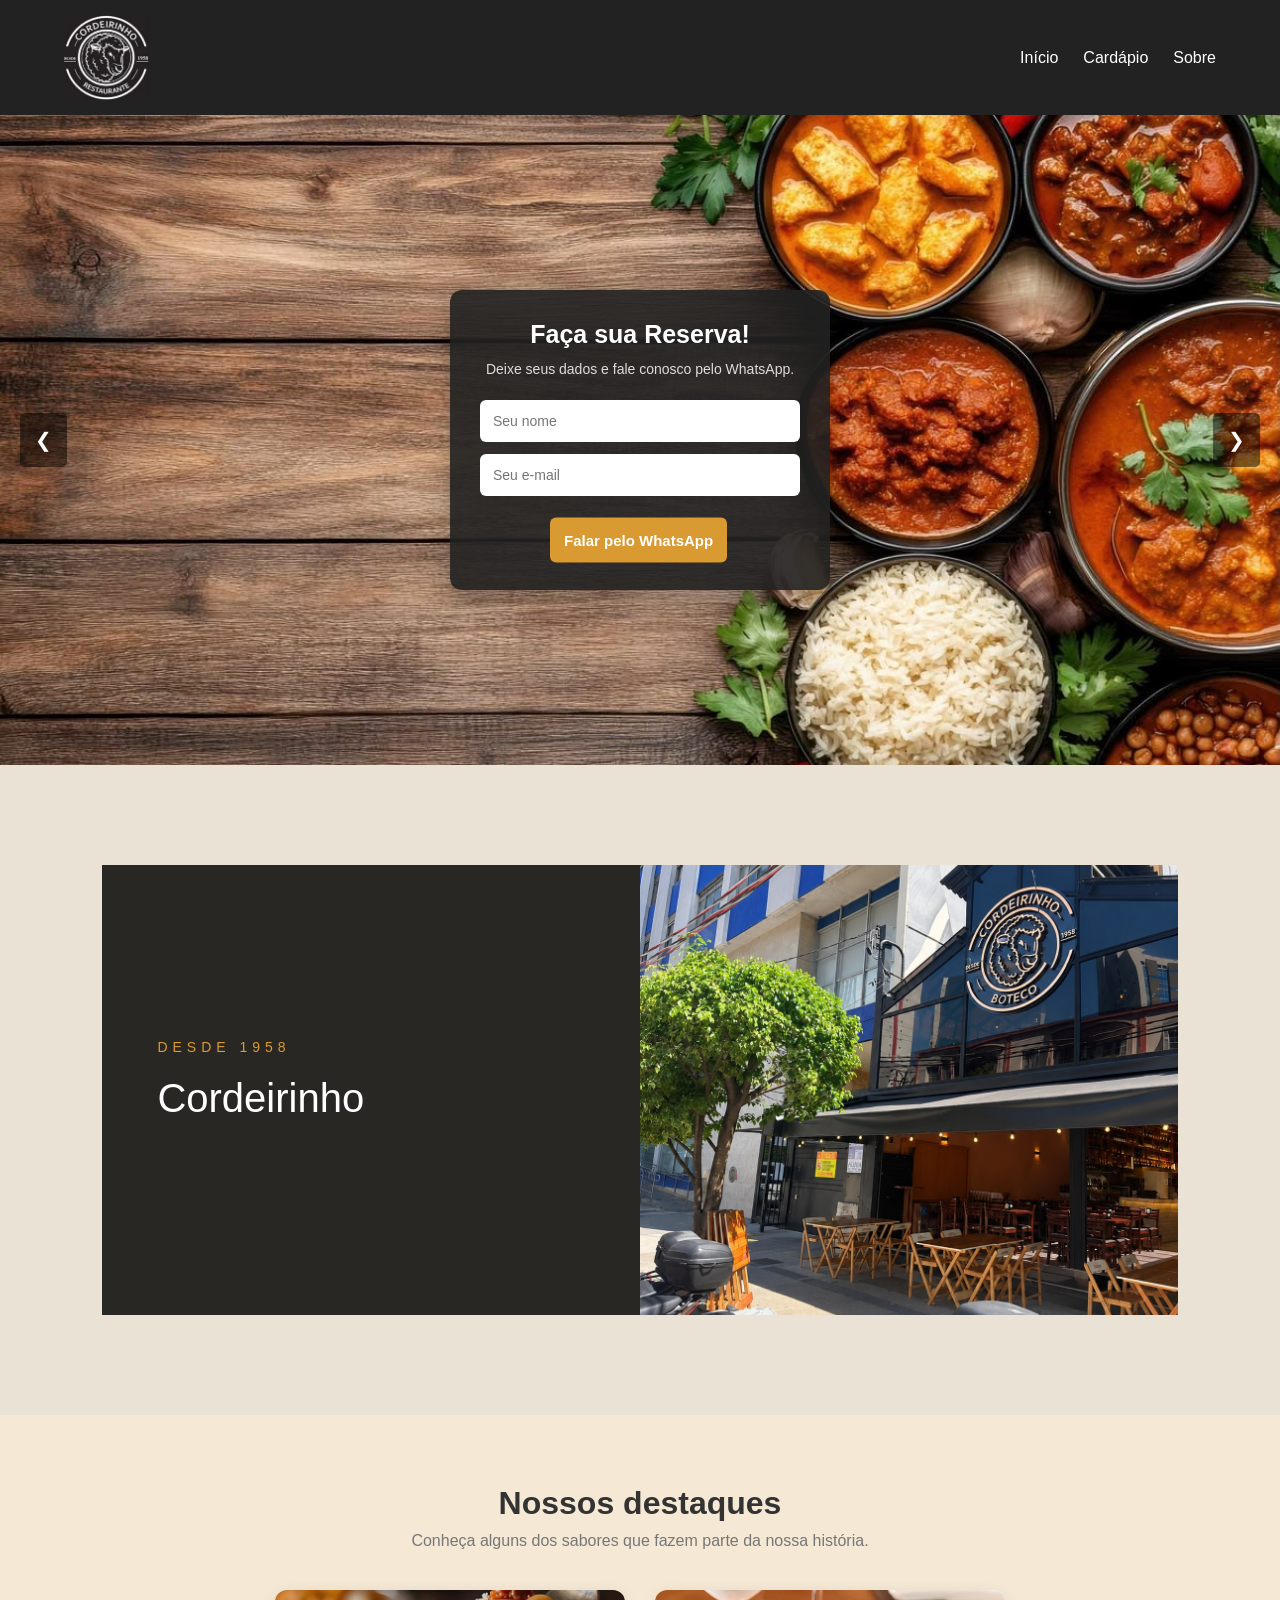
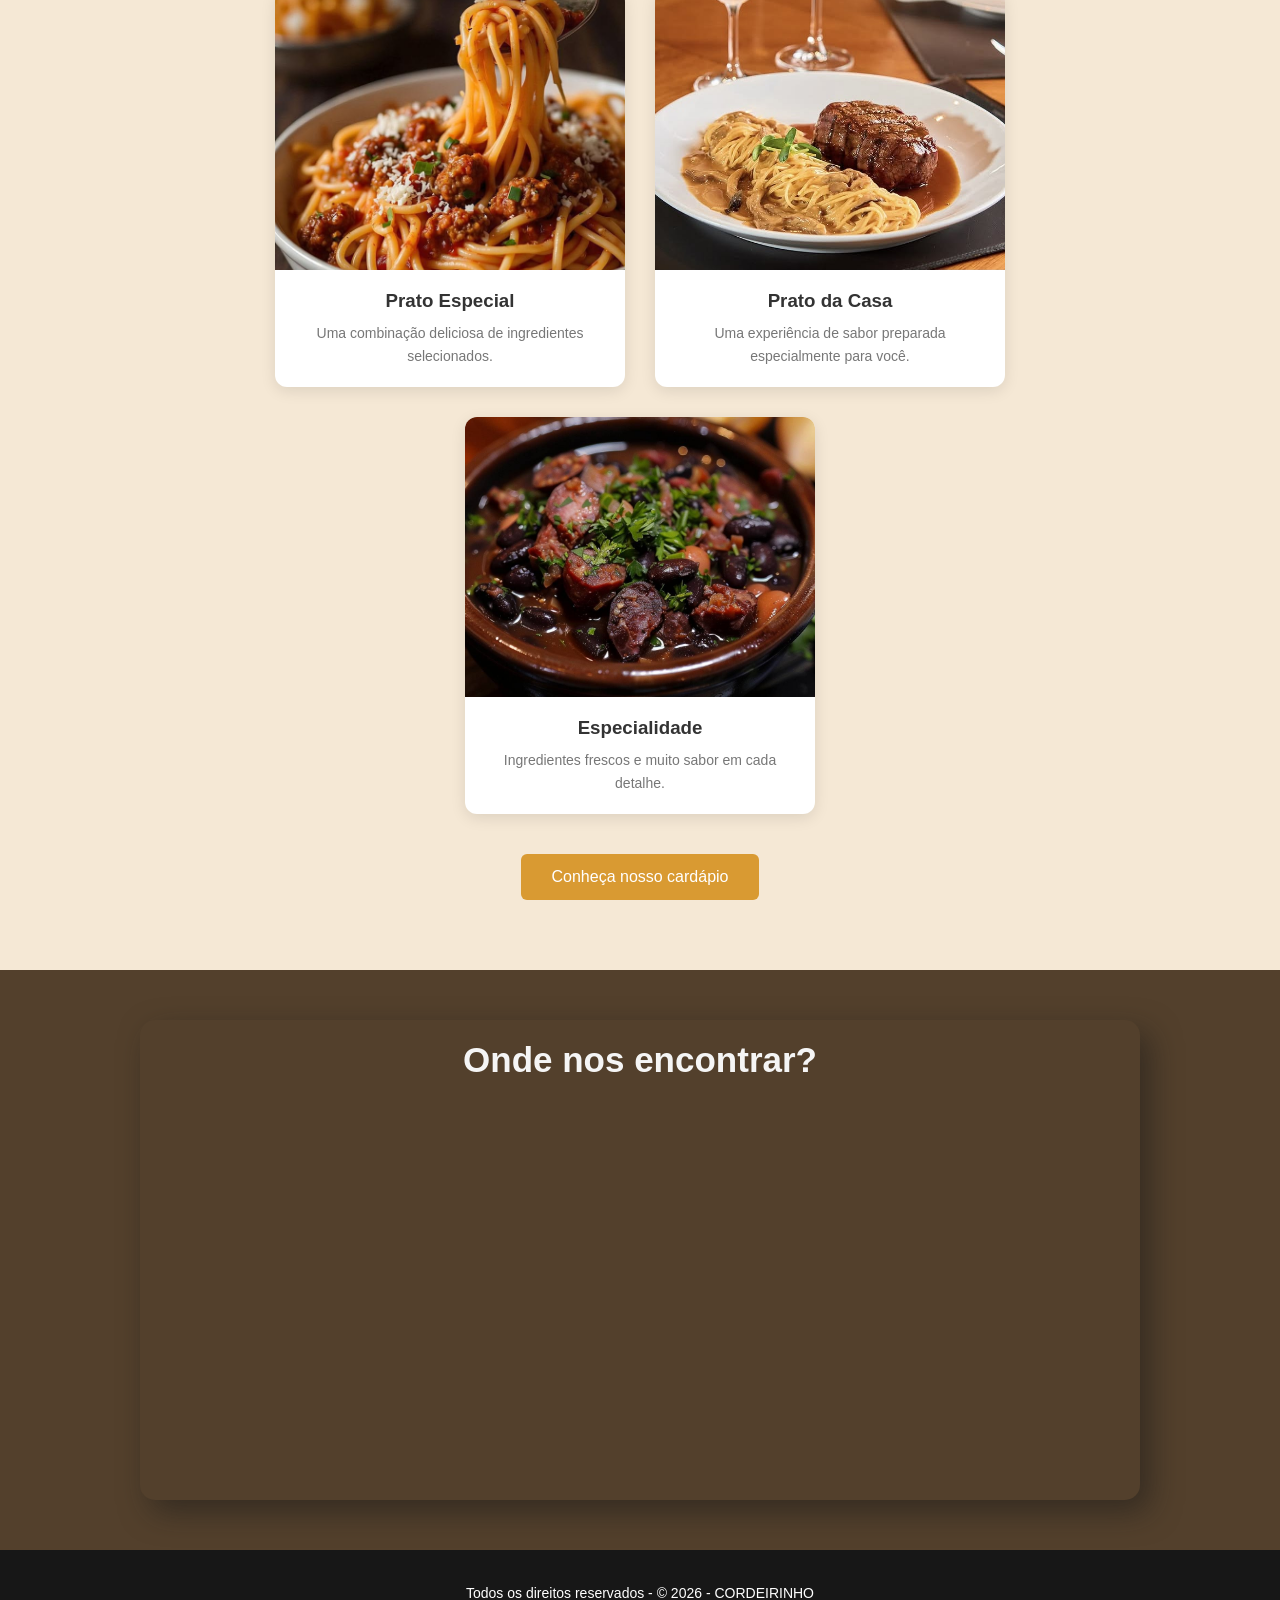
==== commit a139a9bd: "criação de todas as paginas" ====
--- a/index.html
+++ b/index.html
@@ -1,213 +1,271 @@
+
 <!DOCTYPE html>
-<html lang="pt-br">
+<html lang="pt-BR">
+
 <head>
     <meta charset="UTF-8">
     <meta name="viewport" content="width=device-width, initial-scale=1.0">
-    <link rel="icon" type="imagem" href="./img/logo_cordeirinho.jpeg"> <!--icon logo na barra de pesquisa-->
-    <link rel="stylesheet" href="./style.css">    <!--link de style css-->
-    <title>Cordeirinho</title>
-    
+
+    <!-- Identidade visual -->
+    <link rel="icon" type="image/jpeg" href="./img/logo_cordeirinho.jpeg">
+    <link rel="stylesheet" href="./style.css">
+
+    <title>Cordeirinho | Restaurante</title>
 </head>
+
 <body>
-    <!-- cabeçario da página inicial -->
-    <header> <!--cabeçario da página-->
-        <div class="logo"> 
-            <img src="./img/logo_cordeirinho.jpeg" alt="imagem da logo cordeirinho">
+
+    <!-- ================= CABEÇALHO ================= -->
+
+    <header>
+
+        <div class="logo">
+            <a href="index.html" aria-label="Página inicial do Cordeirinho">
+                <img src="./img/logo_cordeirinho.jpeg"
+                     alt="Logo do restaurante Cordeirinho">
+            </a>
         </div>
-            <nav> <!--barra de navegação header-->
-
-                <a href="index.html">Início</a>
-                <a href="cardapio.html">Cardapio</a>
-                <a href="sobre.html">Sobre</a>
-                <a href="contato.html">Contato</a>
-
-            </nav>
+
+        <nav aria-label="Navegação principal">
+            <a href="index.html">Início</a>
+            <a href="cardapio.html">Cardápio</a>
+            <a href="sobre.html">Sobre</a>
+            
+        </nav>
+
     </header>
 
-    <!--BANNER-->
-
-
-<section class="carrossel">
-
-    <div class="slides">
-
-        <div class="slide ativo">
-            <img src="./img/bannerinicio.jpeg" alt="Banner 1">
+
+    <!-- ================= CONTEÚDO PRINCIPAL ================= -->
+
+    <main>
+
+        <!-- BANNER / CARROSSEL -->
+
+        <section class="carrossel" aria-label="Destaques do restaurante">
+
+            <div class="slides">
+
+                <div class="slide ativo">
+                    <img src="./img/bannerinicio.jpeg" alt="Banner principal do Cordeirinho">
+                </div>
+
+                <div class="slide">
+                    <img src="./img/bannerinicio03.jpeg" alt="Banner de apresentação">
+                </div>
+
+                <div class="slide">
+                    <img src="./img/bannerinicio02.jpeg" alt="Banner promocional">
+                </div>
+                
+
+            </div>
+
+
+<div class="banner-formulario">
+
+    <h2>Faça sua Reserva!</h2>
+
+    <p>Deixe seus dados e fale conosco pelo WhatsApp.</p>
+
+    <form id="formWhatsApp">
+
+        <input 
+            type="text" 
+            id="nome" 
+            placeholder="Seu nome"
+            required
+        >
+
+        <input 
+            type="email" 
+            id="email" 
+            placeholder="Seu e-mail"
+            required
+        >
+
+        <button type="submit">
+            Falar pelo WhatsApp
+        </button>
+
+    </form>
+
+</div>
+
+
+            <button class="anterior"
+                    onclick="mudarSlide(-1)"
+                    aria-label="Slide anterior">
+                &#10094;
+            </button>
+
+            <button class="proximo"
+                    onclick="mudarSlide(1)"
+                    aria-label="Próximo slide">
+                &#10095;
+            </button>
+
+        </section>
+
+
+        <!-- HISTÓRIA DO RESTAURANTE -->
+
+        <section class="historia" id="historia">
+
+            <div class="historia-fundo">
+
+                <div class="historia-texto">
+
+                    <span>DESDE 1958</span>
+
+                    <h1>Cordeirinho</h1>
+
+                 
+
+                </div>
+
+            </div>
+
+            <div class="historia-imagem">
+
+                <img src="./img/WhatsApp Image 2026-11-12 at 08.37.31.jpeg"
+                     alt="Fachada do restaurante Cordeirinho"
+                     loading="lazy">
+
+            </div>
+
+        </section>
+
+
+        <!-- PRATOS EM DESTAQUE -->
+
+        <section class="pratos-destaques" id="destaques">
+
+            <div class="container">
+
+                <h2>Nossos destaques</h2>
+
+                <p>
+                    Conheça alguns dos sabores que fazem parte
+                    da nossa história.
+                </p>
+
+            </div>
+
+
+            <!-- Cards dos pratos -->
+
+            <div class="container-pratos">
+
+                <article class="card-prato">
+
+                    <img src="./img/prato-macarrao.jpg"
+                         alt="Prato especial do restaurante"
+                         loading="lazy">
+
+                    <div class="info-prato">
+
+                        <h3>Prato Especial</h3>
+
+                        <p>
+                            Uma combinação deliciosa de ingredientes selecionados.
+                        </p>
+
+                    </div>
+
+                </article>
+
+
+                <article class="card-prato">
+
+                    <img src="./img/prato file mignom.jpg"
+                         alt="Prato da casa"
+                         loading="lazy">
+
+                    <div class="info-prato">
+
+                        <h3>Prato da Casa</h3>
+
+                        <p>
+                            Uma experiência de sabor preparada especialmente para você.
+                        </p>
+
+                    </div>
+
+                </article>
+
+
+                <article class="card-prato">
+
+                    <img src="./img/prato-feijoada.jpg"
+                         alt="Especialidade do restaurante"
+                         loading="lazy">
+
+                    <div class="info-prato">
+
+                        <h3>Especialidade</h3>
+
+                        <p>
+                            Ingredientes frescos e muito sabor em cada detalhe.
+                        </p>
+
+                    </div>
+
+                </article>
+
+            </div>
+
+
+            <!-- Botão para o cardápio -->
+
+            <div class="botao-cardapio">
+
+                <a href="cardapio.html">
+                    Conheça nosso cardápio
+                </a>
+
+            </div>
+
+        </section>
+
+
+        <!-- LOCALIZAÇÃO -->
+
+        <div class="container-mapa" id="localizacao">
+
+            <div class="mapa">
+
+                <h2>Onde nos encontrar?</h2>
+
+                <iframe
+                    src="https://www.google.com/maps/embed?pb=!1m18!1m12!1m3!1d3657.010070988136!2d-46.69447402466975!3d-23.56808177879515!2m3!1f0!2f0!3f0!3m2!1i1024!2i768!4f13.1!3m3!1m2!1s0x94ce570a827a067f%3A0x2717fdcc9eff435c!2sCordeirinho!5e0!3m2!1spt-BR!2sbr!4v1795001915407!5m2!1spt-BR!2sbr"
+                    title="Localização do restaurante Cordeirinho no Google Maps"
+                    loading="lazy"
+                    allowfullscreen
+                    referrerpolicy="strict-origin-when-cross-origin">
+                </iframe>
+
+            </div>
+
         </div>
 
-        <div class="slide">
-            <img src="./img/bannerinicio03.jpeg" alt="Banner 2">
-        </div>
-
-        <div class="slide">
-            <img src="./img/bannerinicio02.jpeg" alt="Banner 3">
-        </div>
-
-    <section class="container">
-         <div class="formulario">
-
-        <h1>BAZAR AUXILIADORA</h1>
-
-        <form id="atendimento">
-
-            <!-- CAMPO DE PREENCHIMENTO DE NOME -->
-            <div class="campo">
-                <label for="nome">Nome Completo:</label>
-                <input type="text" id="nome" placeholder="Digite seu nome" required>
-            </div>
-
-            <!-- CAMPO DE PREENCHIMENTO DE NUMERO -->
-            <div class="campo">
-                <label for="telefone">Whatsapp</label>
-                <input type="tel" id="telefone" placeholder="(11) 99999-9999" required>
-            </div>
-
-            <!-- CAMPO DE SERVIÇOS -->
-            <div class="campo">
-                <label for="servicos">Escolha seu Serviço</label>
-
-                <select name="servicos" id="servicos" required>
-                    <option value="">Selecione uma opção</option>
-                    <option value="impressao">IMPRESSÃO</option>
-                    <option value="digitacao">DIGITAÇÃO</option>
-                    <option value="contrato">CONTRATOS</option>
-                    <option value="plastificacao">PLASTIFICAÇÃO</option>
-                </select>
-            </div>
-
-            <!-- CAMPO DE DATA -->
-            <div class="campo">
-                <label for="data">Data de atendimento</label>
-                <input type="date" id="data" required>
-            </div>
-
-            <!-- CAMPO DE HORARIO -->
-            <div class="campo">
-                <label for="horario">Horário de Atendimento</label>
-                <input type="time" id="horario" required>
-            </div>
-
-            <!-- OBSERVAÇÕES -->
-            <div class="campo">
-                <label for="mensagens">Deixe sua observação</label>
-                <textarea id="mensagens" placeholder="Digite sua observação"></textarea>
-            </div>
-
-            <button type="submit">SOLICITAR AGENDAMENTO</button>
-
-        </form>
-
-    </div>
-    </section>    
-
-    </div>
-
-    <button class="anterior" onclick="mudarSlide(-1)">❮</button>
-    <button class="proximo" onclick="mudarSlide(1)">❯</button>
-
-</section>
-
-    <!-- Cardápio -->
-
-    <!--<section id="cardapio" class="cardapio">
-       <section>
-        <h1>CORDEIRINHO</h1>
-
-       <form id="atendimento">
-        <div class="campo">
-
-            <label for="horario">Horario de Atendimento</label>
-
-            <input type="time" id="horario" required>
-
-        </div>
-       </form>
-       </section>
-    </section>-->
-
-    <!-- Sobre nós -->
-
-    <section class="historia">
-
-        <div class="historia-fundo">
-            <div class="historia-texto">
-    
-                <span>DESDE 1958</span>
-    
-                <h1>
-                   Cordeirinho
-                </h1>
-    
-                <p>
-                   Lorem ipsum dolor sit, amet consectetur adipisicing elit. Saepe culpa assumenda optio, enim consequatur iste tempore nesciunt illum perferendis voluptates totam odio id tenetur autem est corporis vitae reiciendis debitis!
-                </p>
-    
-            </div>
-        </div>
-    
-        <div class="historia-imagem">
-            <img src="./img/WhatsApp Image 2026-11-12 at 08.37.31.jpeg"
-                 alt="frente da cordeirinho">
-        </div>
-    
-    </section>
-
-<section class="pratos-destaques">
-    <div class="container">
-        <h2>Nossos destaques</h2>
-        <p>Conheça ualguns dos sabores que fazem parte da nossa historia</p>
-    </div>
-
-       <div class="container-pratos">
-
-        <div class="card-prato">
-            <img src="./img/WhatsApp Image 2026-11-12 at 08.37.31.jpeg" alt="Prato especial">
-            <div class="info-prato">
-                <h3>Prato Especial</h3>
-                <p>Uma combinação deliciosa de ingredientes selecionados.</p>
-            </div>
-        </div>
-
-        <div class="card-prato">
-            <img src="./img/WhatsApp Image 2026-11-12 at 08.37.31.jpeg" alt="Prato da casa">
-            <div class="info-prato">
-                <h3>Prato da Casa</h3>
-                <p>Uma experiência de sabor preparada especialmente para você.</p>
-            </div>
-        </div>
-
-        <div class="card-prato">
-            <img src="./img/WhatsApp Image 2026-11-12 at 08.37.31.jpeg" alt="Especialidade">
-            <div class="info-prato">
-                <h3>Especialidade</h3>
-                <p>Ingredientes frescos e muito sabor em cada detalhe.</p>
-            </div>
-        </div>
-
-    </div>
-
-    <div class="botao-cardapio">
-        <a href="cardapio.html">Conheça nosso cardápio</a>
-    </div>
-
-</section>
-
-<section class="container-mapa">
-   
-    
-<div class="mapa">
-    <h2>Onde nos encontrar?</h2>
-    <iframe src="https://www.google.com/maps/embed?pb=!1m18!1m12!1m3!1d3657.010070988136!2d-46.69447402466975!3d-23.56808177879515!2m3!1f0!2f0!3f0!3m2!1i1024!2i768!4f13.1!3m3!1m2!1s0x94ce570a827a067f%3A0x2717fdcc9eff435c!2sCordeirinho!5e0!3m2!1spt-BR!2sbr!4v1795001915407!5m2!1spt-BR!2sbr" width="600" height="450" style="border:0;" allowfullscreen="" loading="lazy" referrerpolicy="strict-origin-when-cross-origin"></iframe>
-
- </div>
-
-</section>
-
-
-    <script src="./main.js"></script>
-
-       <footer>
-        <P>Todos os direitos reservados - © 2026 - CORDEIRINHO</P>
+    </main>
+
+
+    <!-- ================= RODAPÉ ================= -->
+
+    <footer>
+
+        <p>
+            Todos os direitos reservados - © 2026 - CORDEIRINHO
+        </p>
+
     </footer>
+
+
+    <!-- JAVASCRIPT -->
+
+    <script src="./main.js" defer></script>
+
 </body>
-</html>+</html>
--- a/style.css
+++ b/style.css
@@ -1,61 +1,72 @@
-*{
-    padding: 0%;
-    margin: 0%;
+
+/* ==================================================
+   1. CONFIGURAÇÕES GERAIS
+================================================== */
+
+* {
+    margin: 0;
+    padding: 0;
     box-sizing: border-box;
 }
 
-html{
+html {
     scroll-behavior: smooth;
 }
 
-body{
+body {
     font-family: Arial, sans-serif;
-}
-
-/* cabeçalho */
-
-header{
-    width: 100%;
-    
-    padding: 20px 5%;
+    overflow-x: hidden;
+}
+
+
+/* ==================================================
+   2. CABEÇALHO E NAVEGAÇÃO
+================================================== */
+
+header {
+    width: 100%;
+    padding: 15px 5%;
 
     display: flex;
-    
     align-items: center;
-    
     justify-content: space-between;
 
     background-color: #222222;
-    
-    color: white;
-
-    background-size: contain;
-
-}
-
-header img{
+    color: white;
+}
+
+header img {
     width: 85px;
-
-    margin-left: -80px;
-}
-
-nav{
+    height: auto;
+    display: block;
+}
+
+nav {
     display: flex;
-
+    align-items: center;
     gap: 25px;
 }
 
-nav a{
-    color: white;
-
+nav a {
+    color: white;
     text-decoration: none;
-}
-
-/* banner */
+    font-size: 16px;
+    transition: color 0.3s ease;
+}
+
+nav a:hover {
+    color: #d99a32;
+}
+
+
+/* ==================================================
+   3. BANNER / CARROSSEL
+================================================== */
 
 .carrossel {
     width: 100%;
-    height: 600px;
+    height: 650px;
+
     position: relative;
     overflow: hidden;
 }
@@ -68,10 +79,12 @@
 
 .slide {
     position: absolute;
+    inset: 0;
+
     width: 100%;
     height: 100%;
 
-    opacity: 0.8;
+    opacity: 0;
     visibility: hidden;
 
     transition: opacity 1s ease-in-out;
@@ -86,49 +99,81 @@
     width: 100%;
     height: 100%;
     object-fit: cover;
-}
-
-.carrossel{
-   height: 1000px;
-}
-
+    display: block;
+}
+
+
+/* Botões do carrossel */
 
 .carrossel button {
     position: absolute;
     top: 50%;
     transform: translateY(-50%);
-    background: rgba(0,0,0,0.5);
-    color: white;
+
+    background-color: rgba(0, 0, 0, 0.5);
+    color: white;
+
     border: none;
+    border-radius: 5px;
+
     padding: 15px;
+    font-size: 20px;
+
     cursor: pointer;
-    font-size: 20px;
+    transition: background-color 0.3s ease;
+}
+
+.carrossel button:hover {
+    background-color: rgba(0, 0, 0, 0.8);
 }
 
 .anterior {
-    left: 15px;
+    left: 20px;
 }
 
 .proximo {
-    right: 15px;
-}
-
-
-/* Botões */
+    right: 20px;
+}
+
+
+/* ==================================================
+   4. BOTÕES GERAIS
+================================================== */
+
+.botao {
+    display: inline-block;
+
+    padding: 15px 25px;
+
+    background-color: #252525;
+    color: white;
+
+    text-decoration: none;
+    border-radius: 5px;
+
+    cursor: pointer;
+    transition: 0.3s ease;
+}
+
+.botao:hover {
+    background-color: #53402c;
+}
 
 .seta {
+    width: 45px;
+    height: 45px;
+
     background-color: #373330;
     color: white;
 
     border: none;
     border-radius: 50%;
 
-    width: 45px;
-    height: 45px;
-
+    font-size: 18px;
     cursor: pointer;
-    font-size: 18px;
     flex-shrink: 0;
+
+    transition: 0.3s ease;
 }
 
 .seta:hover {
@@ -136,110 +181,130 @@
 }
 
 
-
-
-
-
-.banner_conteudo h1{
-  color: white;
-}
-
-.banner_conteudo p{
-
-    color: #171717;
-}
-
-.banner{
-
-    background-image: url(./img/bannerinicio.jpeg);
-
-    width: 100%;
-
+/* ==================================================
+   5. BANNER SECUNDÁRIO
+================================================== */
+
+.banner {
+    width: 100%;
+    min-height: 500px;
+
+    padding: 40px 20px;
+
+    background-image: url("./img/bannerinicio.jpeg");
     background-size: cover;
-    
-    min-height: 500px;
-
-    display: flex;
-
-    align-items: center;
-
-    justify-content: center;
-
-    text-align: center;
+    background-position: center;
+    background-repeat: no-repeat;
 
     background-color: #D7C5A5;
-
-    padding: 40px 20px;
-
-    background-repeat: no-repeat;
-}
-
-.banner h1{
-    font-size: 45px;
-
-    margin-bottom: 15px;
-}
-
-.banner p{
-    margin-bottom: 25px;
-}
-
-
-.historia {
-    width: 100%;
-    min-height: 780px;
-    background-color: #292724;
 
     display: flex;
     align-items: center;
+    justify-content: center;
+
+    text-align: center;
+}
+
+.banner h1 {
+    color: white;
+    font-size: 45px;
+    margin-bottom: 15px;
+}
+
+.banner p {
+    color: #171717;
+    margin-bottom: 25px;
+}
+
+.banner a {
+    color: white;
+    text-decoration: none;
+}
+
+
+/* ==================================================
+   6. HISTÓRIA DO RESTAURANTE
+================================================== */
+
+.historia {
+    width: 100%;
+    min-height: 650px;
+
+    padding: 80px 8%;
+
+    background-color: #e9e2d5;
+
+    display: flex;
+    align-items: center;
 
     position: relative;
 }
 
-/* Retângulo escuro */
+/* Fundo escuro */
 
 .historia-fundo {
+    width: 70%;
+    min-height: 450px;
+
+    background-color: #292724;
+
+    display: flex;
+    align-items: center;
+
+    position: relative;
+}
+
+/* Conteúdo textual */
+
+.historia-texto {
     width: 65%;
-    height: 750px;
-    background-color: #31261f;
-
-    margin-left: 5%;
-    position: relative;
-}
-
-/* Textos */
-
-.historia-texto {
-    width: 45%;
-    padding: 45px 0 0 70px;
+    padding: 55px;
+
     color: white;
 }
 
 .historia-texto span {
+    display: block;
+
+    font-size: 14px;
     letter-spacing: 5px;
-    font-size: 14px;
+
+    color: #d99a32;
 }
 
 .historia-texto h1 {
     font-size: 40px;
     font-weight: 400;
+
     line-height: 1.15;
+
     margin: 20px 0;
+}
+
+.historia-texto h2 {
+    font-size: 38px;
+    color: white;
+
+    margin-bottom: 20px;
 }
 
 .historia-texto p {
     font-size: 16px;
     line-height: 1.8;
+    color: #eeeeee;
 }
 
 /* Imagem sobreposta */
 
 .historia-imagem {
     width: 42%;
+    height: 450px;
+
     position: absolute;
 
-    right: 0;
+    right: 8%;
     top: 50%;
+
     transform: translateY(-50%);
 
     z-index: 2;
@@ -247,459 +312,654 @@
 
 .historia-imagem img {
     width: 100%;
-    height: 515px;
+    height: 100%;
+
     object-fit: cover;
     display: block;
 }
 
 
-.pratos-destaques{
-
+/* ==================================================
+   7. PRATOS EM DESTAQUE
+================================================== */
+
+.pratos-destaques {
     padding: 70px 8%;
 
     background-color: #f5e8d5;
 
     text-align: center;
-
-}
-
-.titulo-pratos h2 {
+}
+
+/* Título da seção */
+
+.container {
+    margin-bottom: 40px;
+}
+
+.container h2 {
     font-size: 32px;
-    color: #333;
+    color: #333333;
+
     margin-bottom: 10px;
 }
 
-.titulo-pratos p {
-    color: #777;
-    margin-bottom: 40px;
-}
+.container p {
+    color: #777777;
+    font-size: 16px;
+}
+
+
+/* Organização dos cards */
 
 .container-pratos {
     display: flex;
     justify-content: center;
+    align-items: stretch;
+
     gap: 30px;
     flex-wrap: wrap;
 }
 
+
+/* Cards individuais */
+
 .card-prato {
-    width: 400px;
-    background: white;
+    width: 100%;
+    max-width: 350px;
+
+    background-color: white;
+
     border-radius: 12px;
     overflow: hidden;
-    box-shadow: 0 4px 15px rgba(0,0,0,0.10);
-    transition: transform 0.3s ease;
+
+    box-shadow: 0 4px 15px rgba(0, 0, 0, 0.10);
+
+    transition: transform 0.3s ease,
+                box-shadow 0.3s ease;
 }
 
 .card-prato:hover {
     transform: translateY(-8px);
+
+    box-shadow: 0 8px 25px rgba(0, 0, 0, 0.15);
 }
 
 .card-prato img {
     width: 100%;
-    height: 320px;
+    height: 280px;
+
     object-fit: cover;
-}
+    display: block;
+}
+
+
+/* Informações dos pratos */
 
 .info-prato {
     padding: 20px;
 }
 
 .info-prato h3 {
-    color: #333;
+    color: #333333;
     margin-bottom: 10px;
 }
 
 .info-prato p {
-    color: #777;
+    color: #777777;
+
     font-size: 14px;
     line-height: 1.6;
 }
 
+
+/* Botão do cardápio */
+
 .botao-cardapio {
     margin-top: 40px;
 }
 
 .botao-cardapio a {
     display: inline-block;
+
     background-color: #d99a32;
     color: white;
+
     text-decoration: none;
+
     padding: 14px 30px;
+
     border-radius: 6px;
-    transition: 0.3s;
+
+    transition: background-color 0.3s ease;
 }
 
 .botao-cardapio a:hover {
     background-color: #a77526;
 }
 
-.container{
- margin-bottom: 10px;   
+
+/* ==================================================
+   8. MAPA / LOCALIZAÇÃO
+================================================== */
+
+.container-mapa {
+    width: 100%;
+    padding: 50px 5%;
+
+    background-color: #53402c;
+}
+
+/* Área do mapa */
+
+.mapa {
+    width: 100%;
+    max-width: 1000px;
+
+    margin: auto;
+
+    border-radius: 15px;
+    overflow: hidden;
+
+    box-shadow: 10px 12px 30px rgba(23, 23, 23, 0.5);
+}
+
+/* Título */
+
+.mapa h2 {
+    color: whitesmoke;
+
+    font-size: 35px;
+    text-align: center;
+
+    padding: 20px;
+}
+
+/* Google Maps */
+
+.mapa iframe {
+    display: block;
+
+    width: 100%;
+    height: 400px;
+
+    border: none;
+}
+
+
+/* ==================================================
+   9. PÁGINA CARDÁPIO
+================================================== */
+
+.cardapio {
+    padding: 70px 5%;
+
+    background-color: #333333;
+
+    text-align: center;
+}
+
+.cardapio h2 {
+    color: white;
+
+    font-size: 40px;
+    padding: 20px;
+}
+
+/* Produtos */
+
+.produtos {
+    display: flex;
+    justify-content: center;
+    align-items: center;
+
+    gap: 30px;
+    flex-wrap: wrap;
+}
+
+.produto {
+    width: 100%;
+    max-width: 350px;
+}
+
+.produto p {
+    color: white;
+}
+
+.produto h3 {
+    color: white;
+    font-size: 30px;
+}
+
+.produto img {
+    width: 100%;
+
+    border-radius: 10px;
+
+    object-fit: cover;
+    display: block;
+}
+
+
+/* ==================================================
+   10. PÁGINA SOBRE
+================================================== */
+
+.sobre {
+    padding: 80px 5%;
+
+    text-align: center;
+
+    background-color: #171717;
+}
+
+.sobre p,
+.sobre h2 {
+    color: white;
+}
+
+
+/* ==================================================
+   11. PÁGINA CONTATO
+================================================== */
+
+.contato {
+    padding: 70px 5%;
+
+    text-align: center;
+
+    background-color: #E5D8C4;
+
+    color: white;
+}
+
+.contato p,
+.contato h2 {
+    color: #171717;
+}
+
+.contato a {
+    color: #9c650d;
+}
+
+.botao_fale_conosco {
+    display: inline-block;
+
+    padding: 15px 25px;
+    margin: 15px;
+
+    background-color: #252525;
+    color: white;
+
+    text-decoration: none;
+    border-radius: 5px;
+
+    cursor: pointer;
+    transition: 0.3s ease;
+}
+
+.botao_fale_conosco:hover {
+    background-color: #53402c;
+}
+
+#botao_fale_conosco a {
+    color: white;
+    text-decoration: none;
 }
 
 
 /* 
-.agendamento a{
-
-    display: inline-flex;
-   align-items: center;
-   justify-content: center;
-   white-space: nowrap;
-   flex-shrink: 0;
-
-   width: auto;
-   min-width: 100px;
-   height: 42px;
-   padding: 0 18px;
-
-   background-color: #159BC5;
-   color: white;
-   text-decoration: none;
-   border-radius: 8px;
-
-   font-size: 15px;
-   font-weight: bold;
-   transition: 0.3s;
-
-}
-
-.agendamento a:hover{
-   background-color: #08749F;
-}
-
-
-
-
-.formulario {
-    width: 100%;
-    max-width: 600px;
-    padding: 35px;
-    background-color: aliceblue;
-    border-radius: 18px;
-    box-shadow: 0 5px 20px rgba(0, 0, 0, 0.08);
-    box-sizing: border-box;
-}
-
-.formulario h1 {
-    font-size: 28px;
-    color: #159BC5;
-    text-align: center;
-    margin-bottom: 30px;
-}
-
-*/
-
-#foto_historia{
-    width: 400px;
-
-    height: 400px;
-
-    margin-top: -100px;
-
-    margin-left: 300px;
-
-    z-index: initial;
-}
-
-/* BOTÃO */
+   12. FORMULÁRIOS
+ */
+
 .formulario button {
     width: 100%;
+
     padding: 15px;
+
     border: none;
+   
     border-radius: 8px;
-    background-color: #feffff;
-    color: white;
+
+    background-color: #056487;
+   
+    color: white;
+
     font-size: 16px;
     font-weight: bold;
+
     cursor: pointer;
+    transition: 0.3s ease;
+}
+
+.formulario button:hover {
+    background-color: #034b65;
+}
+
+
+/* ==================================================
+   13. RODAPÉ
+================================================== */
+
+footer {
+    padding: 35px 5%;
+
+    text-align: center;
+
+    background-color: #171717;
+    color: white;
+
+    font-size: 14px;
+}
+
+
+/* ==================================================
+   14. RESPONSIVIDADE - TABLETS
+================================================== */
+
+@media (max-width: 1024px) {
+
+    .carrossel {
+        height: 500px;
+    }
+
+    .historia {
+        padding: 60px 5%;
+    }
+
+    .historia-fundo {
+        width: 75%;
+    }
+
+    .historia-texto {
+        padding: 35px;
+    }
+
+    .historia-imagem {
+        width: 40%;
+        right: 5%;
+        height: 380px;
+    }
+
+    .card-prato {
+        max-width: 300px;
+    }
+
+}
+
+
+/* ==================================================
+   15. RESPONSIVIDADE - CELULARES
+================================================== */
+
+@media (max-width: 768px) {
+
+    /* Cabeçalho */
+
+    header {
+        padding: 15px 4%;
+
+        flex-direction: column;
+        gap: 15px;
+    }
+
+    header img {
+        width: 70px;
+    }
+
+    nav {
+        justify-content: center;
+        flex-wrap: wrap;
+        gap: 15px;
+    }
+
+    nav a {
+        font-size: 14px;
+    }
+
+
+    /* Carrossel */
+
+    .carrossel {
+        height: 300px;
+    }
+
+    .carrossel button {
+        padding: 10px;
+        font-size: 16px;
+    }
+
+    .anterior {
+        left: 10px;
+    }
+
+    .proximo {
+        right: 10px;
+    }
+
+
+    /* História */
+
+    .historia {
+        min-height: auto;
+
+        padding: 50px 5%;
+
+        flex-direction: column;
+        gap: 25px;
+    }
+
+    .historia-fundo {
+        width: 100%;
+        min-height: auto;
+    }
+
+    .historia-texto {
+        width: 100%;
+        padding: 35px 25px;
+    }
+
+    .historia-texto h1 {
+        font-size: 32px;
+    }
+
+    .historia-imagem {
+        width: 100%;
+        height: 300px;
+
+        position: relative;
+
+        top: auto;
+        right: auto;
+
+        transform: none;
+    }
+
+
+    /* Pratos */
+
+    .pratos-destaques {
+        padding: 50px 5%;
+    }
+
+    .container-pratos {
+        gap: 25px;
+    }
+
+    .card-prato {
+        max-width: 100%;
+    }
+
+    .card-prato img {
+        height: 250px;
+    }
+
+
+    /* Mapa */
+
+    .container-mapa {
+        padding: 35px 5%;
+    }
+
+    .mapa h2 {
+        font-size: 26px;
+    }
+
+    .mapa iframe {
+        height: 300px;
+    }
+
+
+    /* Cardápio */
+
+    .produtos {
+        flex-direction: column;
+    }
+
+    .produto {
+        max-width: 100%;
+    }
+
+
+    /* Rodapé */
+
+    footer {
+        padding: 25px 5%;
+    }
+
+}
+
+
+/* ==================================================
+   16. RESPONSIVIDADE - CELULARES PEQUENOS
+================================================== */
+
+@media (max-width: 480px) {
+
+    nav {
+        gap: 12px;
+    }
+
+    nav a {
+        font-size: 13px;
+    }
+
+    .carrossel {
+        height: 240px;
+    }
+
+    .historia-texto {
+        padding: 25px 20px;
+    }
+
+    .historia-texto h1 {
+        font-size: 28px;
+    }
+
+    .container h2 {
+        font-size: 27px;
+    }
+
+    .mapa h2 {
+        font-size: 23px;
+    }
+
+    .mapa iframe {
+        height: 250px;
+    }
+
+}
+
+
+/* FORMULÁRIO DO BANNER */
+
+.banner-formulario {
+    position: absolute;
+
+    top: 50%;
+    left: 50%;
+
+    transform: translate(-50%, -50%);
+
+    z-index: 5;
+
+    width: 90%;
+    max-width: 380px;
+
+    padding: 30px;
+
+    background-color: rgba(34, 34, 34, 0.90);
+
+    border-radius: 12px;
+
+    text-align: center;
+
+    box-shadow: 0 5px 25px rgba(0, 0, 0, 0.3);
+
+    height: 300px;
+
+}
+
+.banner-formulario h2 {
+    color: white;
+    font-size: 25px;
+
+    margin-bottom: 10px;
+}
+
+.banner-formulario p {
+    color: #dddddd;
+    font-size: 14px;
+
+    margin-bottom: 20px;
+    line-height: 1.5;
+}
+
+.banner-formulario form {
+    display: flex;
+    flex-direction: column;
+
+    gap: 12px;
+}
+
+.banner-formulario input {
+    width: 100%;
+
+    padding: 13px;
+
+    border: none;
+    border-radius: 6px;
+
+    outline: none;
+
+    font-size: 14px;
+}
+
+.banner-formulario input:focus {
+    box-shadow: 0 0 0 2px #d99a32;
+}
+
+.banner-formulario button {
+    padding: 14px;
+
+    border: none;
+    border-radius: 6px;
+
+    background-color: #d99a32;
+    color: white;
+
+    font-size: 15px;
+    font-weight: bold;
+
+    cursor: pointer;
+
     transition: 0.3s;
-}
-
-.formulario button:hover {
-    background-color: #056487;
-} */
-
-
-
-.botao{
-    display: inline-block;
-
-    padding: 15px 25px;
-
-    background-color: #252525;
-
-    color: white;
-
-    text-decoration: none;
-
-    border-radius: 5px;
-
-    text-decoration: none;
-
-    cursor: pointer;
-}
-
-#botao_fale_conosco a{
-    color: white;
-
-    text-decoration: none;
-}
-
-.container.historia{
-    
-    display: inline-block;
-
-    padding: 15px 25px;
-
-    background-color: #252525;
-
-    color: white;
-
-    text-decoration: none;
-
-    border-radius: 5px;
-
-    text-decoration: none;
-
-    cursor: pointer;
-
-    margin: 15px;
-
-}
-
-/* cardapio */
-
-.cardapio{
-    padding: 70px 5%;
-
-    background-color: #333333;
-
-    text-align: center;
-}
-
-.banner a{
-    color: white;
-
-    text-decoration: none;
-}
-
-
-
-.produtos{
-    display: flex;
-
-    justify-content: center;
-
-    gap: 30px;
-
-   
-}
-
-.produto{
-    width: 100%;
-}
-
-.produto p{
-    color: white;
-}
-
-.produto h3{
-    color: white;
-
-    font-size: 30px;
-}
-
-.cardapio h2{
-    color: white;
-
-    font-size: 40px;
-
-    padding: 20px;
-}
-
-.produto img{
-    width: 100%;
-
-    justify-content: center;
-
-    align-items: center;
-
-    position: relative;
-
-    border-radius: 10px;
-}
-
-/* sobre*/
-
-.sobre{
-    padding: 80px 5%;
-
-    text-align: center;
-
-    background-color:   #171717;
-}
-
-.sobre p{
-    color: white;
-}
-
-.sobre h2{ 
-    color: white;
-}
-
-/* contato */
-
-.contato{
-    padding: 70px 5%;
-
-    text-align: center;
-
-    background-color: #E5D8C4;
-
-    color: white;
-}
-
-.contato p, h2{
-    color: #171717;
-}
-
-.contato a{
-    color: #9c650d;
-}
-
-.botao_fale_conosco{
-
-    display: inline-block;
-
-    padding: 15px 25px;
-
-    background-color: #252525;
-
-    color: white;
-
-    text-decoration: none;
-
-    border-radius: 5px;
-
-    text-decoration: none;
-
-    cursor: pointer;
-
-    margin: 15px;
-}
-
-.historia {
-    width: 100%;
-    padding: 100px 8%;
-    background-color: #e9e2d5;
-    height: 100%;
-}
-
-.historia-fundo {
-    width: 100%;
-    min-height: 400px;
-    background-color: #292724;
-    position: relative;
-    display: flex;
-    align-items: center;
-}
-
-.historia-texto {
-    width: 50%;
-    padding: 60px;
-    color: white;
-}
-
-.historia-texto h2 {
-    font-size: 38px;
-    margin-bottom: 20px;
-}
-
-.historia-texto p {
-    font-size: 16px;
-    line-height: 1.8;
-}
-
-.historia-imagem {
-    width: 50%;
-    height: 450px;
-    position: relative;
-    margin-right: -30px;
+
     margin-top: 100px;
-}
-
-.historia-imagem img {
-    width: 100%;
-    height: 100%;
-    object-fit: cover;
-    margin-top: 450px;
-    margin-left: -100px;
-}
-
-
-
-.container-mapa{
-    background-color: #53402c;
-
-    width: 100%;
-
-    height: 550px;
-}
-
-.mapa {
-
-    max-width: 1000px;
-   
-    margin: auto;
-   
-    border-radius: 15px;
-   
-    overflow: hidden;
-   
-    box-shadow: 10px 12px 30px #171717;
-
-}
-
-.container-mapa h2{
-    position: relative;
-    justify-content: center;
-    align-items: center;
-    margin-bottom: 15px;
-    max-width: 1000px;
-    margin-top: 15px;
-    margin-left: 350px;
-
-    color: whitesmoke;
-
-    font-size: 35px;
-}
-
-.mapa iframe {
-    display: block;
-    width: 100%;
-    height: 400px;
-}
-
-
-/* footer */
-
-footer{
-    padding: 70px 5%;
-
-    text-align: center;
-
-    background-color: #171717;
-
-    color: white;
-}
-
-@media (max-width: 768px) {
-    .slides img {
-        height: 280px;
-    }
-
-    .carrossel {
-        width: 95%;
-        gap: 8px;
-    }
-}
+    margin-left: 70px;
+
+}
+
+.banner-formulario button:hover {
+    background-color: #a77526;
+}
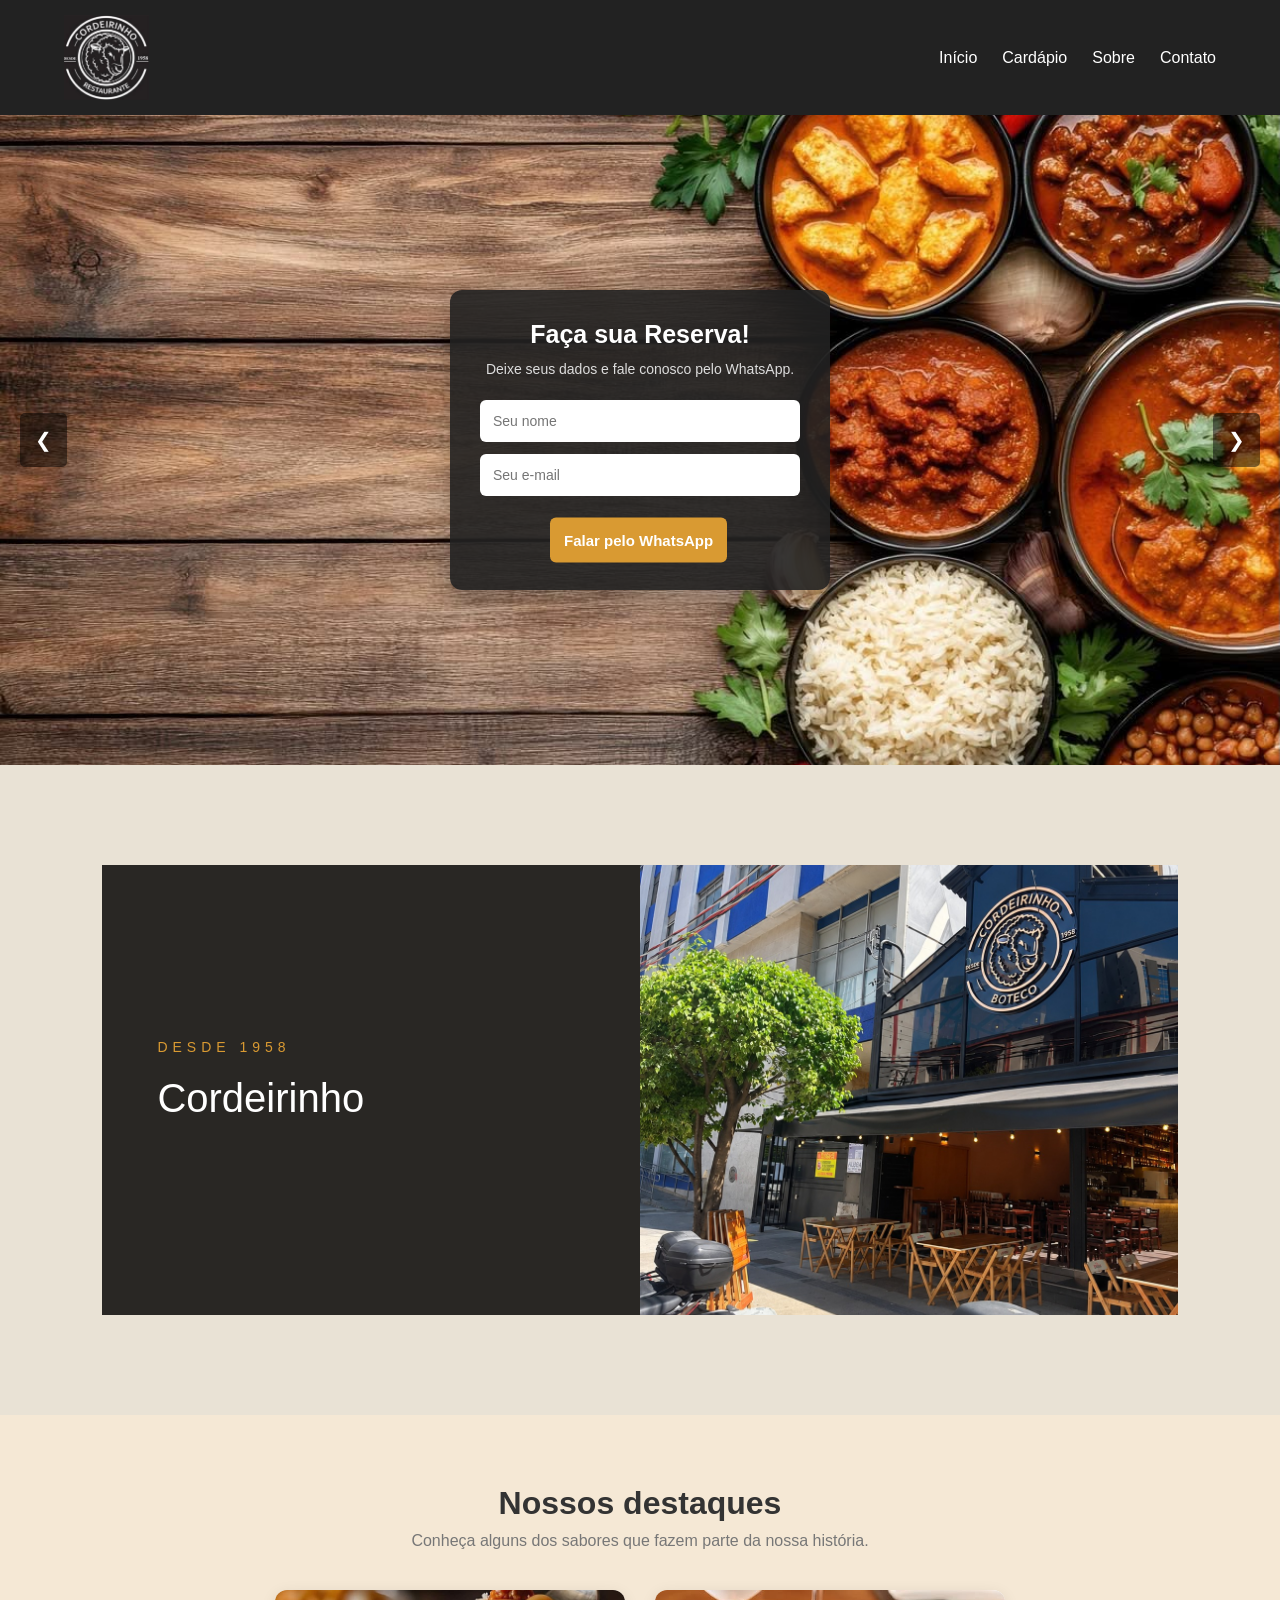
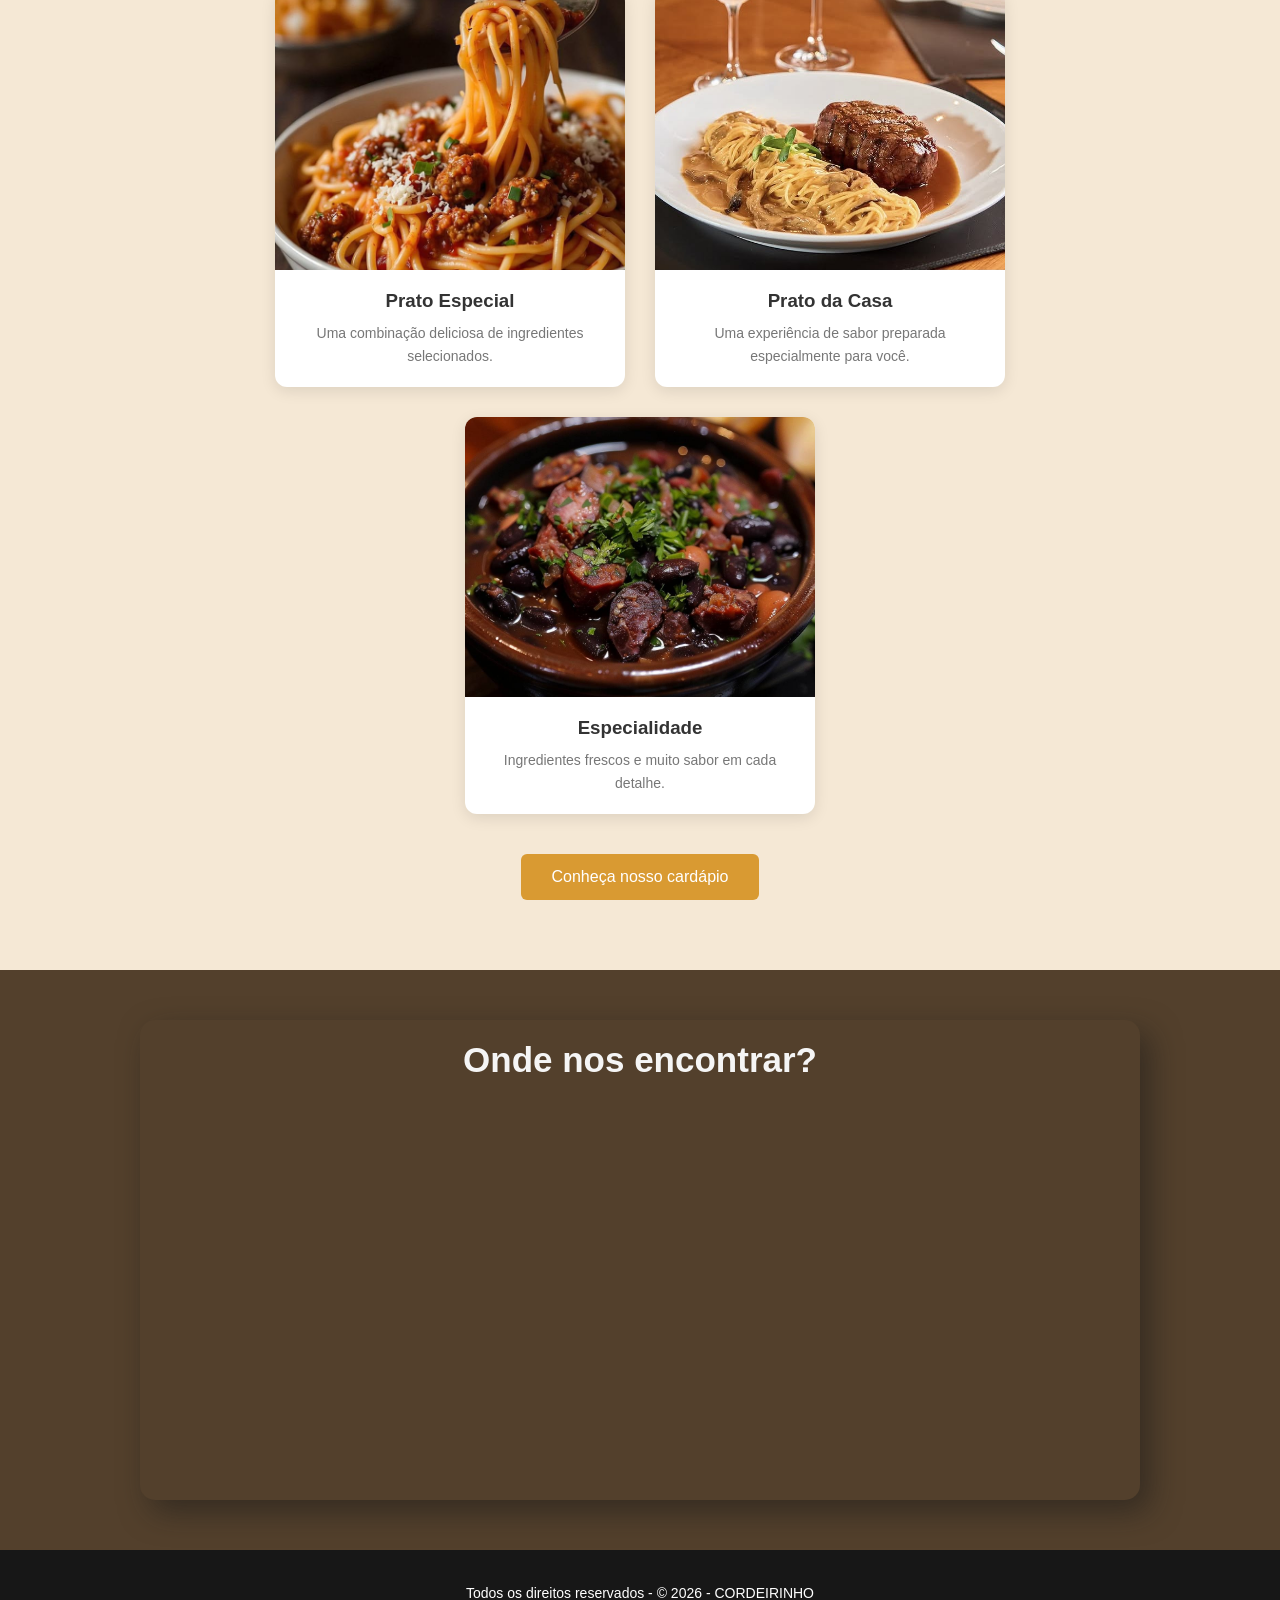
==== commit 7311a4aa: "finalização das paginas" ====
--- a/index.html
+++ b/index.html
@@ -27,9 +27,11 @@
         </div>
 
         <nav aria-label="Navegação principal">
+           
             <a href="index.html">Início</a>
             <a href="cardapio.html">Cardápio</a>
             <a href="sobre.html">Sobre</a>
+            <a href="contato.html">Contato</a>
             
         </nav>
 
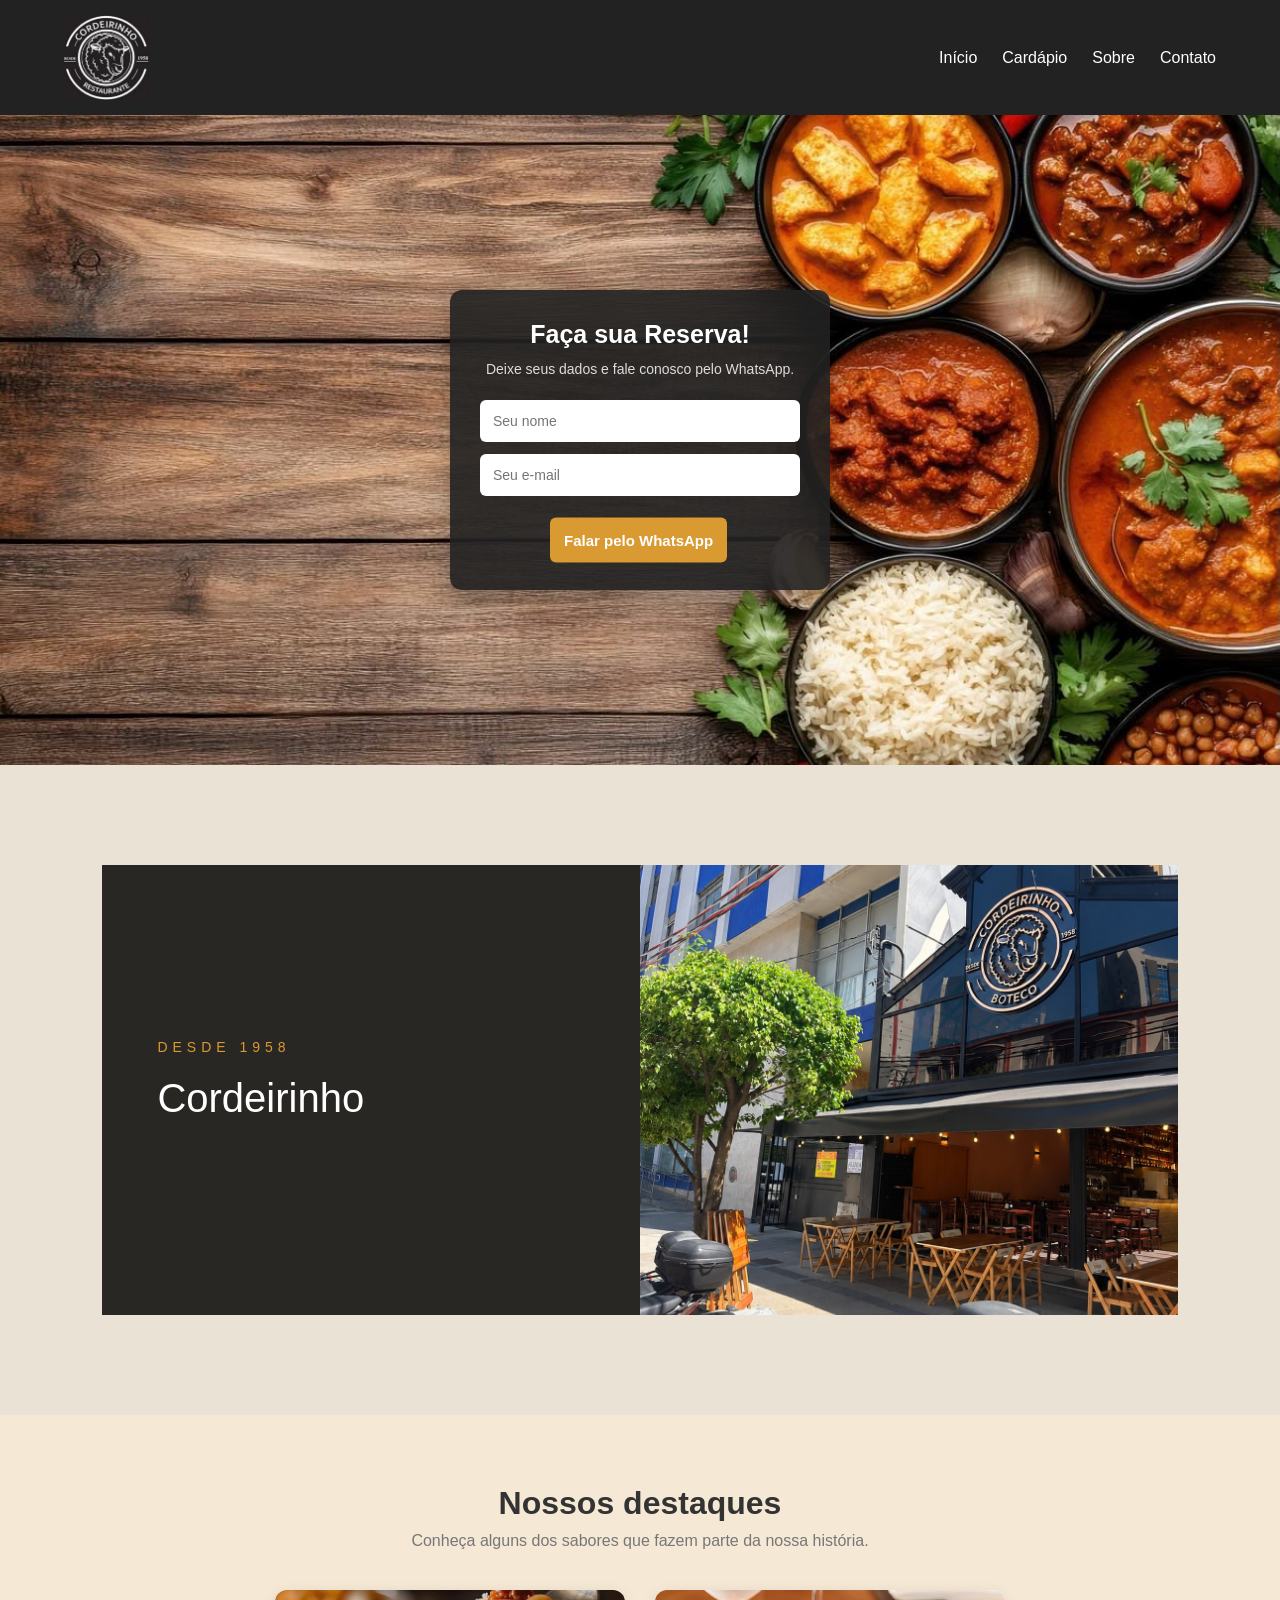
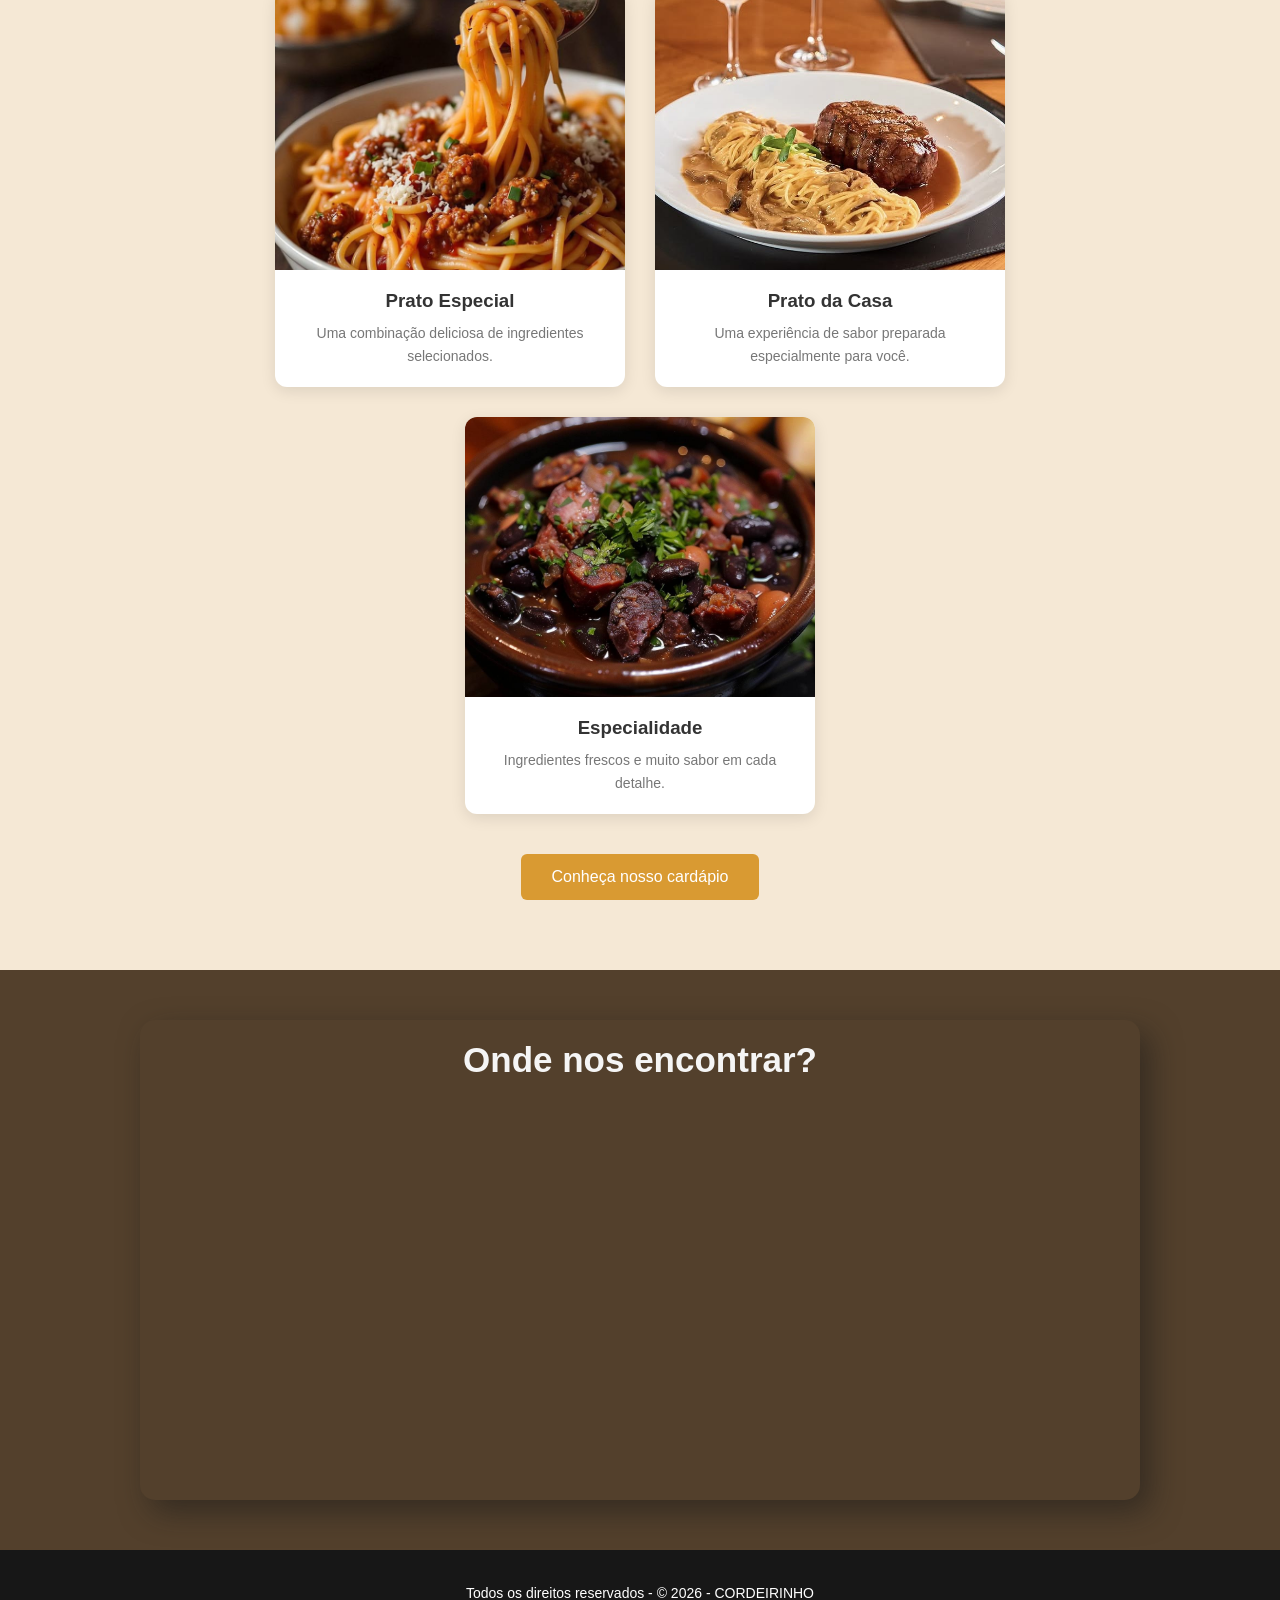
==== commit ca2e3147: "finalização site" ====
--- a/index.html
+++ b/index.html
@@ -95,17 +95,6 @@
 </div>
 
 
-            <button class="anterior"
-                    onclick="mudarSlide(-1)"
-                    aria-label="Slide anterior">
-                &#10094;
-            </button>
-
-            <button class="proximo"
-                    onclick="mudarSlide(1)"
-                    aria-label="Próximo slide">
-                &#10095;
-            </button>
 
         </section>
 
